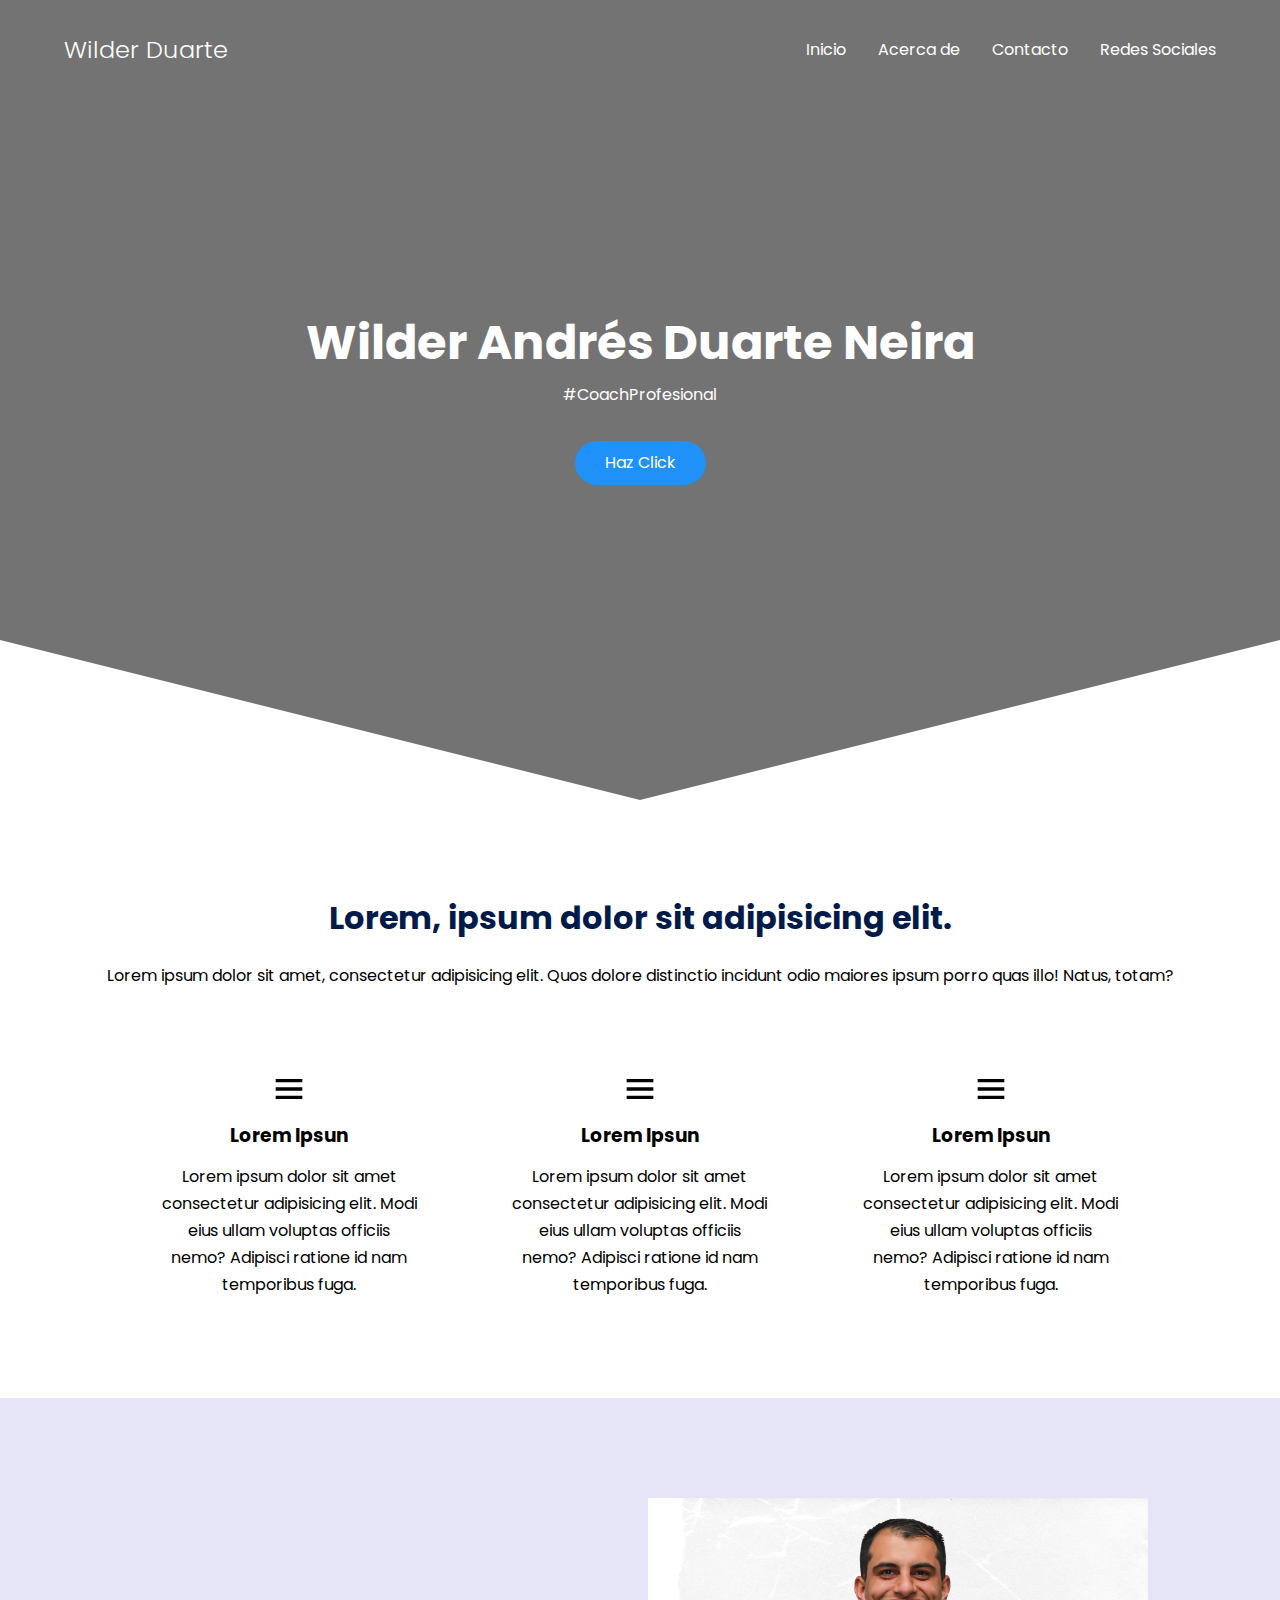
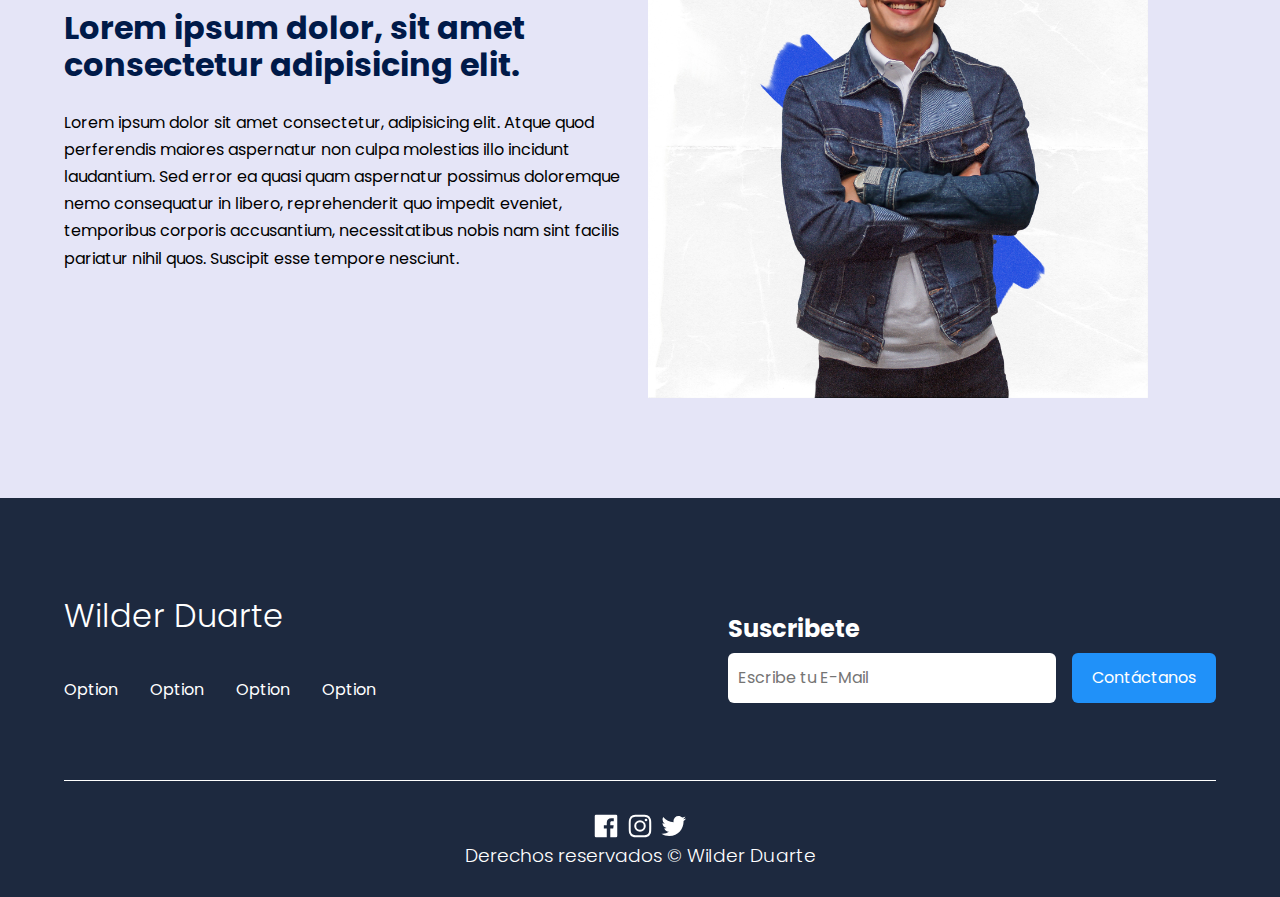
==== index.html @ 1b316381 "[200~" ====
<!DOCTYPE html>
<html lang="en">
<head>
    <meta charset="UTF-8">
    <meta http-equiv="X-UA-Compatible" content="IE=edge">
    <meta name="viewport" content="width=device-width, initial-scale=1.0">
    <title>Wilder Duarte</title>
    <link rel="shortcut icon" href="icons/icon.png" type="image/x-icon">
    <link rel="stylesheet" href="css/normalize.css">
    <link rel="stylesheet" href="css/style.css">
</head>
<body>
    <!-- front page -->
    <header class="person">
        <nav class="nav container">
            <div class="nav_logo">
                <h2 class="nav_title">Wilder Duarte</h2>
            </div>
            <!-- ul.nav_link.nav_link_menu>(li.nav_items>a.nav_links{Texto})*4 -->
            <ul class="nav_link nav_link_menu">
                <li class="nav_items">
                    <a href="#" class="nav_links">Inicio</a>
                </li>
                <li class="nav_items">
                    <a href="#" class="nav_links">Acerca de</a>
                </li>
                <li class="nav_items">
                    <a href="#" class="nav_links">Contacto</a>
                </li>
                <li class="nav_items">
                    <a href="#" class="nav_links">Redes Sociales</a>
                </li>
                <img src="icons/exit.svg" alt="Icon Exit" class="nav_close">
            </ul>
            <div class="nav_menu">
                <img src="icons/menu.svg" alt="Icon Menu" class="nav_img">
            </div>
        </nav>
        <section class="person_container container">
            <h1 class="person_title">Wilder Andrés Duarte Neira</h1>
            <p class="person_paragraph">#CoachProfesional</p>
            <a href="#" class="btn">Haz Click</a>
        </section>
    </header>

    <!-- options -->
    <main>
        <section class="container about">
            <h2 class="subtitle">Lorem, ipsum dolor sit adipisicing elit.</h2>
            <p class="about_paragraph">Lorem ipsum dolor sit amet, consectetur adipisicing elit. Quos dolore distinctio incidunt odio maiores ipsum porro quas illo! Natus, totam?</p>

            <div class="about_main">
                <!-- (article.about_icons>img.about_icon+h3.about_title+p.about_paragraph)*3 -->
                <article class="about_icons">
                    <img src="icons/menu.svg" alt="Icon" class="about_icon">
                    <h3 class="about_title">Lorem Ipsun</h3>
                    <p class="about_paragraph">Lorem ipsum dolor sit amet consectetur adipisicing elit. Modi eius ullam voluptas officiis nemo? Adipisci ratione id nam temporibus fuga.</p>
                </article>
                <article class="about_icons">
                    <img src="icons/menu.svg" alt="Icon" class="about_icon">
                    <h3 class="about_title">Lorem Ipsun</h3>
                    <p class="about_paragraph">Lorem ipsum dolor sit amet consectetur adipisicing elit. Modi eius ullam voluptas officiis nemo? Adipisci ratione id nam temporibus fuga.</p>
                </article>
                <article class="about_icons">
                    <img src="icons/menu.svg" alt="Icon" class="about_icon">
                    <h3 class="about_title">Lorem Ipsun</h3>
                    <p class="about_paragraph">Lorem ipsum dolor sit amet consectetur adipisicing elit. Modi eius ullam voluptas officiis nemo? Adipisci ratione id nam temporibus fuga.</p>
                </article>
            </div>
        </section>
        
        <section class="options">
            <div class="options_container container">
                <div class="options_texts">
                    <h2 class="subtitle">Lorem ipsum dolor, sit amet consectetur adipisicing elit.</h2>
                    <p class="options_paragraph">Lorem ipsum dolor sit amet consectetur, adipisicing elit. Atque quod perferendis maiores aspernatur non culpa molestias illo incidunt laudantium. Sed error ea quasi quam aspernatur possimus doloremque nemo consequatur in libero, reprehenderit quo impedit eveniet, temporibus corporis accusantium, necessitatibus nobis nam sint facilis pariatur nihil quos. Suscipit esse tempore nesciunt.</p>
                </div>
                <figure class="options_picture">
                    <img src="images/Perfil.jpg" alt="Imagen Options" class="options_img">
                </figure>
            </div>
        </section>
    </main>

    <footer class="footer">
        <section class="footer_container container">
            <nav class="nav nav--footer">
                <h2 class="footer_title">Wilder Duarte</h2>
                <ul class="nav_link nav_link--footer">
                    <!-- (li.nav_items>a.nav_links{Option})*4 -->
                    <li class="nav_items">
                        <a href="#" class="nav_links">Option</a>
                    </li>
                    <li class="nav_items">
                        <a href="#" class="nav_links">Option</a>
                    </li>
                    <li class="nav_items">
                        <a href="#" class="nav_links">Option</a>
                    </li>
                    <li class="nav_items">
                        <a href="#" class="nav_links">Option</a>
                    </li>
                </ul>
            </nav>
            <form class="footer_form">
                <h2 class="footer_info">Suscribete</h2>
                <!-- .footer_inputs>input:email.footer_input+input:submit.footer_submit -->
                <div class="footer_inputs">
                    <input type="email" class="footer_input" placeholder="Escribe tu E-Mail">
                    <input type="submit" value="Contáctanos" class="footer_submit">
                </div>
            </form>
        </section>
        <section class="footer_copy container">
            <div class="footer_social">
                <a href="#" class="footer_icon"><img src="icons/facebook.svg" alt="Icon Facebook" class="footer_img"></a>
                <a href="#" class="footer_icon"><img src="icons/instagram.svg" alt="Icon Instagram" class="footer_img"></a>
                <a href="#" class="footer_icon"><img src="icons/twitter.svg" alt="Icon Twitter" class="footer_img"></a>
            </div>
            <h3 class="footer_copyright">Derechos reservados &copy; Wilder Duarte</h3>
        </section>
    </footer>

    <script src="js/slider.js"></script>
    <script src="js/questions.js"></script>
</body>
</html>
---- css/style.css ----
@import url('https://fonts.googleapis.com/css2?family=Poppins:wght@300;400;600;700&display=swap');

body{
    font-family: 'Poppins', sans-serif;
}

:root{
    --padding-container: 100px 0;
    --color-title: #001a49;
}

/* front page */

.container{
    width: 90%;
    max-width: 1200px;
    margin: 0 auto;
    overflow: hidden;
    padding: var(--padding-container);
}

.person{
    width: 100%;
    height: 100vh;
    min-height: 600px;
    max-height: 800px;
    position: relative;
    display: grid;
    grid-template-rows: 100px 1fr;
    color: #fff;
}

.person::before{
    content: "";
    position: absolute;
    top: 0;
    left: 0;
    width: 100%;
    height: 100%;
    background-image: linear-gradient(180deg, #0000008c 0%, #0000008c 100%), url('../images/wilderduarte_frontpage.jpg');
    background-size: cover;
    clip-path: polygon(100% 0, 100% 80%, 50% 100%, 0 80%, 0 0);
    z-index: -1;
}

/* nav */
.nav{
    --padding-container: 0;
    height: 100%;
    display: flex;
    align-items: center;
}

.nav_title{
    font-weight: 300;
}

.nav_link{
    margin-left: auto;
    padding: 0;
    display: grid;
    grid-auto-flow: column;
    grid-auto-columns: max-content;
    gap: 2em;
}

.nav_items{
    list-style: none;
}

.nav_links{
    color: #fff;
    text-decoration: none;
}

.nav_menu{
    margin-left: auto;
    cursor: pointer;
    display: none;
}

.nav_img{
    display: block;
    width: 30px;
}

.nav_close{
    display: var(--show, none);
}

/* person container */

.person_container{
    max-width: 800px;
    --padding-container: 0;
    display: grid;
    grid-auto-rows: max-content;
    align-content: center;
    gap: 1em;
    padding-bottom: 100px;
    text-align: center;
}

.person_title{
    font-size: 3rem;
}

.person_paragraph{
    margin-bottom: 20px;
}

.btn{
    display: inline-block;
    background-color: #2091f9;
    justify-self: center;
    color: #fff;
    text-decoration: none;
    padding: 13px 30px;
    border-radius: 32px;
}

/* about */

.about{
    text-align: center;
}

.subtitle{
    color: var(--color-title);
    font-size: 2rem;
    margin-bottom: 25px;
}

.about_paragraph{
    line-height: 1.7;
}

.about_main{
    padding-top: 80px;
    display: grid;
    width: 90%;
    margin: 0 auto;
    gap: 1em;
    overflow: hidden;
    grid-template-columns: repeat(auto-fit, minmax(260px, auto));
}

.about_icons{
    display: grid;
    gap: 1em;
    justify-items: center;
    width: 260px;
    overflow: hidden;
    margin: 0 auto;
}

.about_icon{
    width: 40px;
}

/* options */

.options{
    background-color: #e5e5f7;
    background-image: linear-gradient(#444cf7 0.5px, transparente 0.5px), radial-gradient(#444cf7 0.5px, #e5e5f7 0.5px);
    background-size: cover;
    background-position: 0 0, 10px 10px;
    overflow: hidden;
}

.options_container{
    display: grid;
    grid-template-columns: 1fr 1fr;
    gap: 1em;
    align-items: center;
}

.options_picture{
    max-width: 500px;
}

.options_paragraph{
    line-height: 1.7;
    margin-bottom: 15px;
}

.options_img{
    width: 100%;
    display: block;
}

/* footer */

.footer {
    background-color: #1d293f;
}

.footer_title{
    font-weight: 300;
    font-size: 2rem;
    margin-bottom: 30px;
}

.footer_title, .footer_info{
    color: #fff;
}

.footer_container{
    display: flex;
    justify-content: space-between;
    align-items: center;
    border-bottom: 1px solid #fff;
    padding-bottom: 60px;
}

.nav--footer{
    padding-bottom: 20px;
    display: grid;
    gap: 1em;
    grid-auto-flow: row;
    height: 100%;
}

.nav_link--footer{
    display: flex;
    margin: 0;
    margin-right: 20px;
    flex-wrap: wrap;    
}

.footer_inputs{
    margin-top: 10px;
    display: flex;
    overflow: hidden;
}

.footer_input{
    background-color: #fff;
    height: 50px;
    display: block;
    padding-left: 10px;
    border-radius: 6px;
    font-size: 1rem;
    outline: none;
    border: none;
    margin-right: 16px;
}

.footer_submit{
    margin-left: auto;
    display: inline-block;
    height: 50px;
    padding: 0 20px;
    background-color: #2091f9;
    border: none;
    font-size: 1rem;
    color: #fff;
    border-radius: 6px;
    cursor: pointer;
}

.footer_copy{
    --padding-container: 30px 0;
    text-align: center;
    color: #fff;
}

.footer_copyright{
    font-weight: 300;
}

.footer_icons{
    margin-bottom: 10px;
}

.footer_img{
    width: 30px;
}
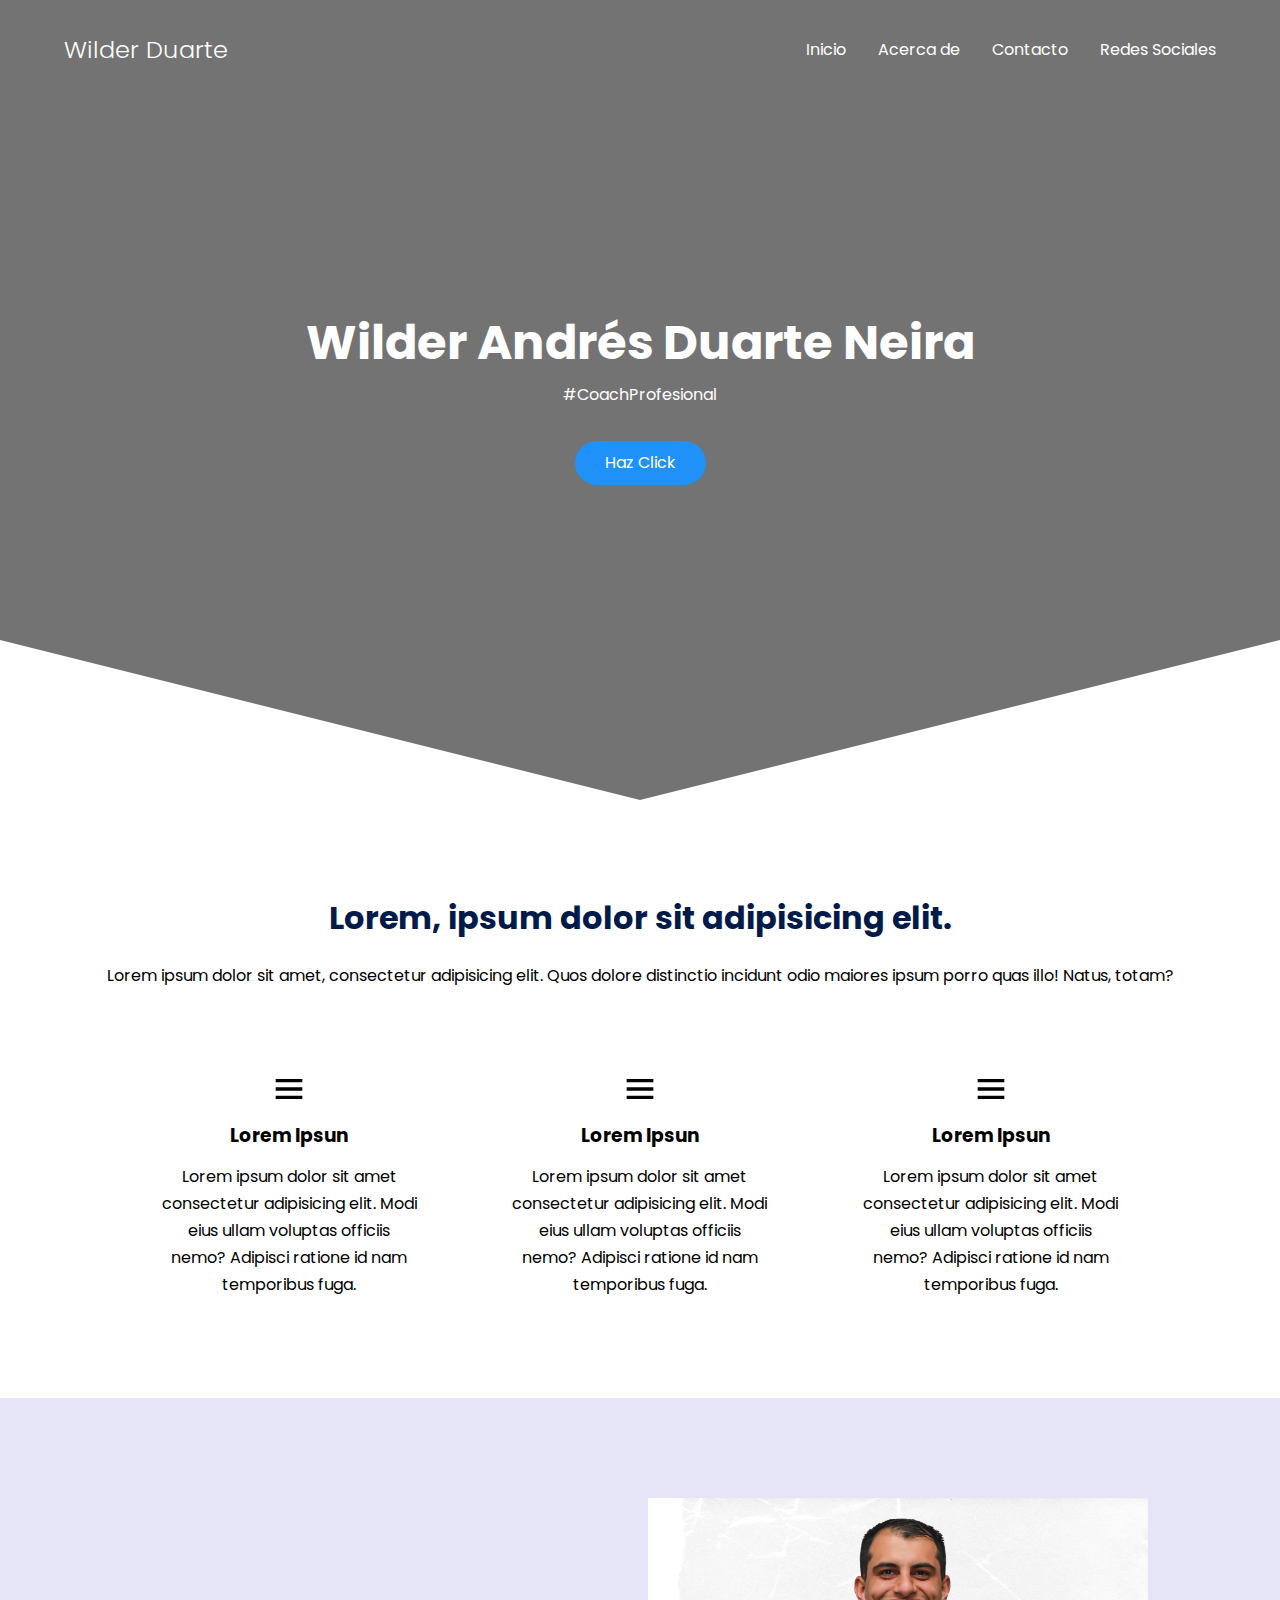
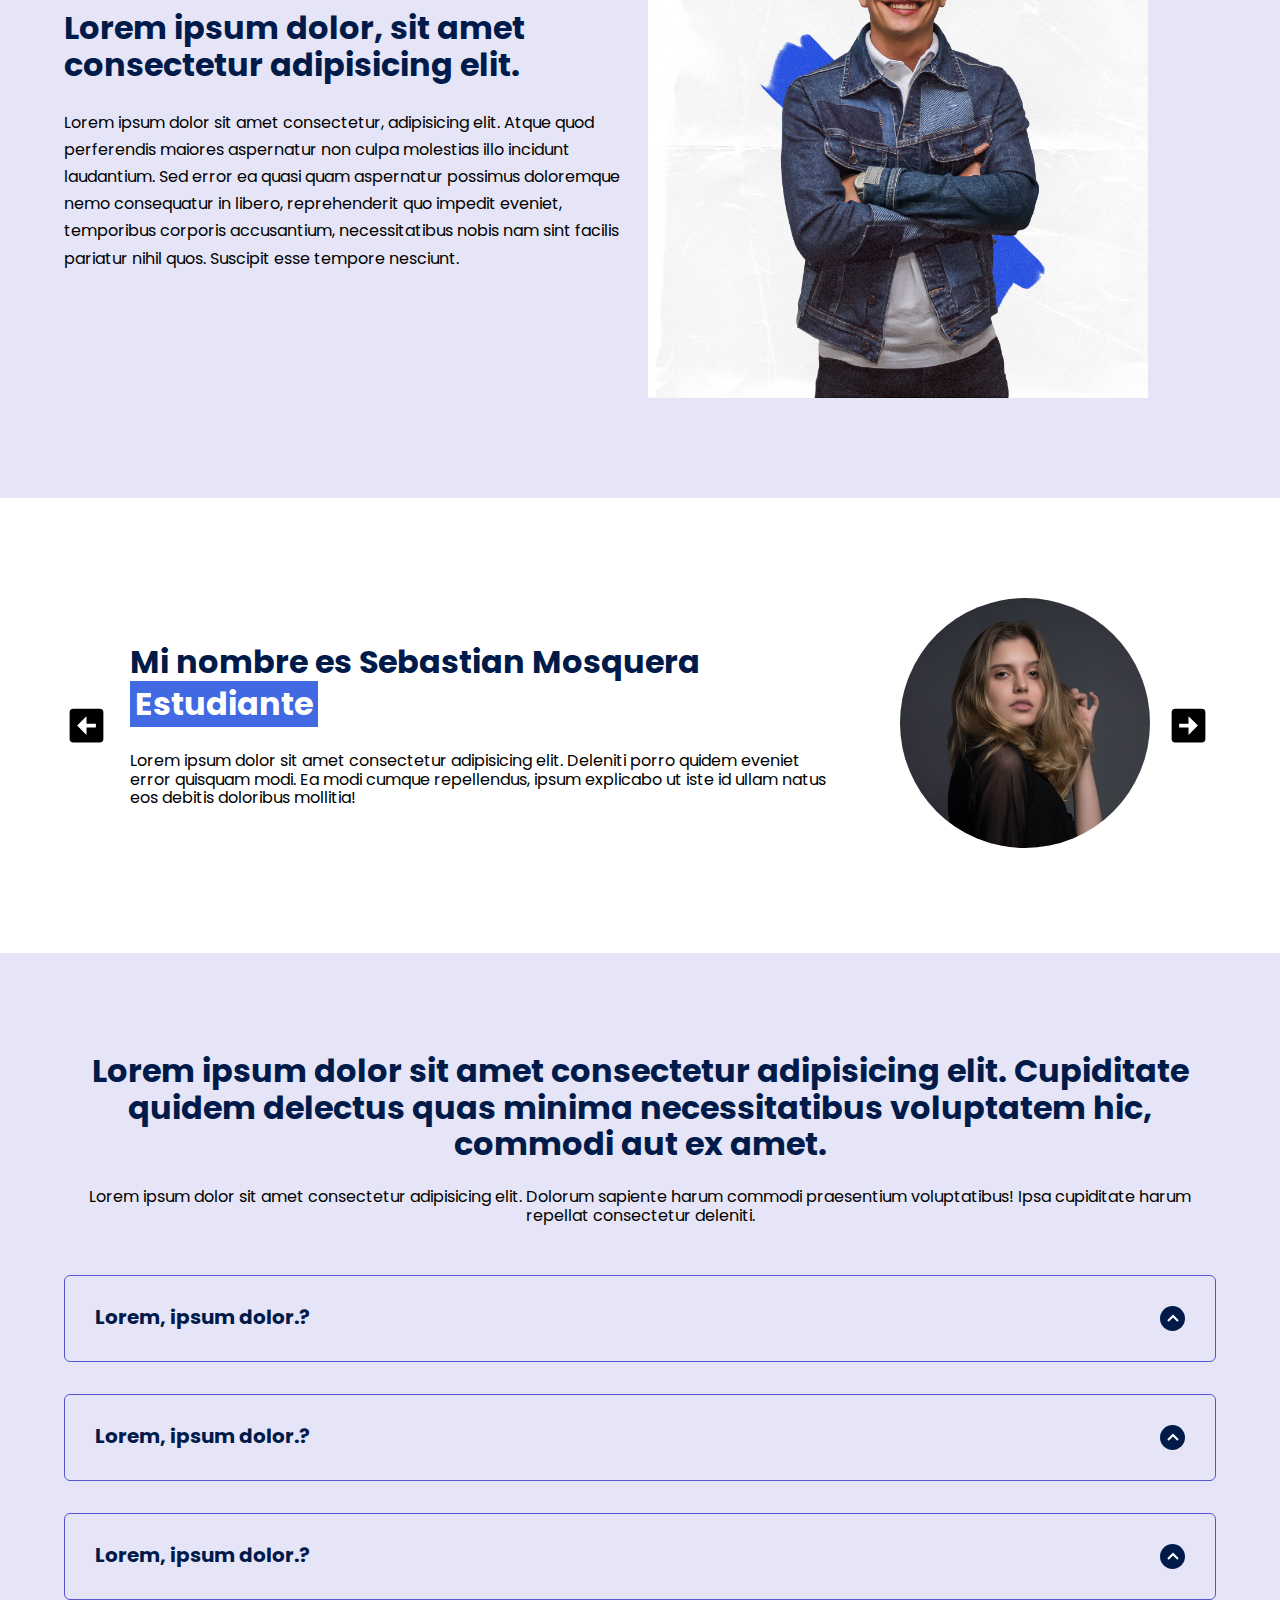
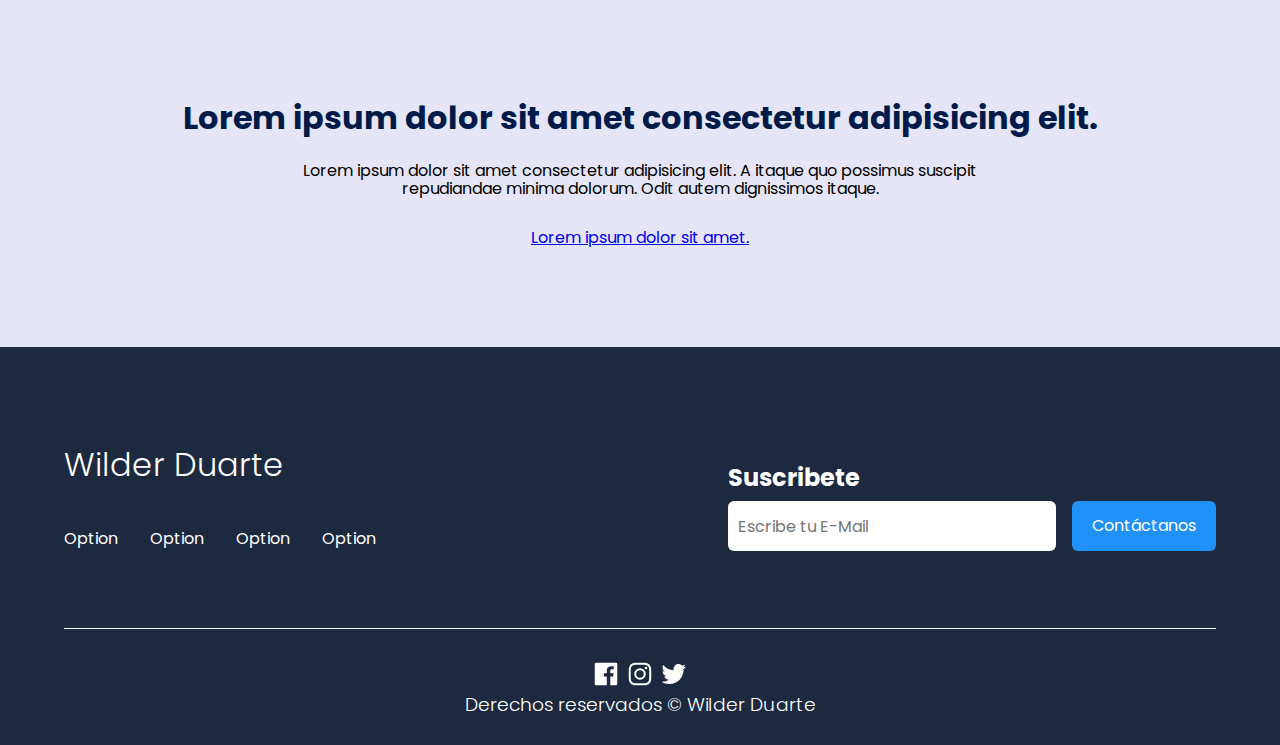
==== commit a1145b40: "modification of professional profile" ====
--- a/index.html
+++ b/index.html
@@ -80,7 +80,117 @@
                 </figure>
             </div>
         </section>
+
+        <!-- slider -->
+        <section class="testimony">
+            <div class="testimony_container container">
+                <img src="icons/leftarrow.svg" alt="" class="testimony_arrow" id="before">
+                <!-- section.testimony_body>(.testimony_texts>(h2.subtitle>span.testimony_course)+p.testimony_review)+figure.testimony_img -->
+                <section class="testimony_body testimony_body--show" data-id="1">
+                    <div class="testimony_texts">
+                        <h2 class="subtitle">Mi nombre es Sebastian Mosquera
+                            <span class="testimony_course">Estudiante</span>
+                        </h2>
+                        <p class="testimony_review"></p>Lorem ipsum dolor sit amet consectetur adipisicing elit. Deleniti porro quidem eveniet error quisquam modi. Ea modi cumque repellendus, ipsum explicabo ut iste id ullam natus eos debitis doloribus mollitia!
+                    </div>
+                    <figure class="testimony_picture">
+                        <img src="images/face1.jpg" alt="Foto Usuario" class="testimony_img">
+                    </figure>
+                </section>  
+                <section class="testimony_body" data-id="2">
+                    <div class="testimony_texts">
+                        <h2 class="subtitle">Mi nombre es Sebastian Mosquera
+                            <span class="testimony_course">Estudiante</span>
+                        </h2>
+                        <p class="testimony_review"></p>Lorem ipsum dolor sit amet consectetur adipisicing elit. Deleniti porro quidem eveniet error quisquam modi. Ea modi cumque repellendus, ipsum explicabo ut iste id ullam natus eos debitis doloribus mollitia!
+                    </div>
+                    <figure class="testimony_picture">
+                        <img src="images/face2.jpg" alt="Foto Usuario" class="testimony_img">
+                    </figure>
+                </section>
+                <section class="testimony_body" data-id="3">
+                    <div class="testimony_texts">
+                        <h2 class="subtitle">Mi nombre es Sebastian Mosquera
+                            <span class="testimony_course">Estudiante</span>
+                        </h2>
+                        <p class="testimony_review"></p>Lorem ipsum dolor sit amet consectetur adipisicing elit. Deleniti porro quidem eveniet error quisquam modi. Ea modi cumque repellendus, ipsum explicabo ut iste id ullam natus eos debitis doloribus mollitia!
+                    </div>
+                    <figure class="testimony_picture">
+                        <img src="images/face3.jpg" alt="Foto Usuario" class="testimony_img">
+                    </figure>
+                </section>
+                <section class="testimony_body " data-id="4">
+                    <div class="testimony_texts">
+                        <h2 class="subtitle">Mi nombre es Sebastian Mosquera
+                            <span class="testimony_course">Estudiante</span>
+                        </h2>
+                        <p class="testimony_review"></p>Lorem ipsum dolor sit amet consectetur adipisicing elit. Deleniti porro quidem eveniet error quisquam modi. Ea modi cumque repellendus, ipsum explicabo ut iste id ullam natus eos debitis doloribus mollitia!
+                    </div>
+                    <figure class="testimony_picture">
+                        <img src="images/face4.jpg" alt="Foto Usuario" class="testimony_img">
+                    </figure>
+                </section>
+                <img src="icons/rightarrow.svg" alt="" class="testimony_arrow" id="next">
+            </div>
+        </section>
+
+        <!-- questions -->
+        <section class="questions">
+            <div class="container">
+                <h2 class="subtitle">Lorem ipsum dolor sit amet consectetur adipisicing elit. Cupiditate quidem delectus quas minima necessitatibus voluptatem hic, commodi aut ex amet.</h2>
+                <p class="questions_paragraph">Lorem ipsum dolor sit amet consectetur adipisicing elit. Dolorum sapiente harum commodi praesentium voluptatibus! Ipsa cupiditate harum repellat consectetur deleniti.</p>
+                
+                <section class="questions_container">
+                    <article class="questions_padding">
+                        <div class="questions_answer">
+                            <h3 class="questions_title">Lorem, ipsum dolor.?
+                                <span class="questions_arrow">
+                                    <img src="icons/arrow.svg" alt="" class="questions_img">
+                                </span>
+                            </h3>
+                            <p class="questions_show">
+                                Lorem ipsum dolor, sit amet consectetur adipisicing elit. Repellendus totam impedit, consectetur ipsa asperiores sapiente saepe nobis quam natus sit alias tempora sint, blanditiis distinctio praesentium? Maiores, non? Molestiae, aut?wa
+                            </p>
+                        </div>
+                    </article>
+                    <article class="questions_padding">
+                        <div class="questions_answer">
+                            <h3 class="questions_title">Lorem, ipsum dolor.?
+                                <span class="questions_arrow">
+                                    <img src="icons/arrow.svg" alt="" class="questions_img">
+                                </span>
+                            </h3>
+                            <p class="questions_show">
+                                Lorem ipsum dolor, sit amet consectetur adipisicing elit. Repellendus totam impedit, consectetur ipsa asperiores sapiente saepe nobis quam natus sit alias tempora sint, blanditiis distinctio praesentium? Maiores, non? Molestiae, aut?wa
+                            </p>
+                        </div>
+                    </article>
+                    <article class="questions_padding">
+                        <div class="questions_answer">
+                            <h3 class="questions_title">Lorem, ipsum dolor.?
+                                <span class="questions_arrow">
+                                    <img src="icons/arrow.svg" alt="" class="questions_img">
+                                </span>
+                            </h3>
+                            <p class="questions_show">
+                                Lorem ipsum dolor, sit amet consectetur adipisicing elit. Repellendus totam impedit, consectetur ipsa asperiores sapiente saepe nobis quam natus sit alias tempora sint, blanditiis distinctio praesentium? Maiores, non? Molestiae, aut?wa
+                            </p>
+                        </div>
+                    </article>
+                </section>
+
+                <section class="questions_offer">
+                    <h2 class="subtitle">Lorem ipsum dolor sit amet consectetur adipisicing elit.</h2>
+                    <p class="questions_copy">
+                        Lorem ipsum dolor sit amet consectetur adipisicing elit. A itaque quo possimus suscipit repudiandae minima dolorum. Odit autem dignissimos itaque.
+                    </p>
+                    <a href="#" class="cta">Lorem ipsum dolor sit amet.</a>
+                </section>
+            </div>
+        </section>
+
     </main>
+    
 
     <footer class="footer">
         <section class="footer_container container">
--- a/css/style.css
+++ b/css/style.css
@@ -40,7 +40,7 @@
     background-image: linear-gradient(180deg, #0000008c 0%, #0000008c 100%), url('../images/wilderduarte_frontpage.jpg');
     background-size: cover;
     clip-path: polygon(100% 0, 100% 80%, 50% 100%, 0 80%, 0 0);
-    z-index: -1;
+    z-index: -2;
 }
 
 /* nav */
@@ -187,6 +187,135 @@
 .options_img{
     width: 100%;
     display: block;
+}
+
+/* Slider */
+
+.testimony {
+    background-color: #ffffff;
+}
+
+.testimony_container {
+    display: grid;
+    grid-template-columns: 50px 1fr 50px;
+
+    gap: 1em;
+    align-items: center;
+}
+
+.testimony_body {
+    display: grid;
+    grid-template-columns: 1fr max-content;
+    justify-content: space-between;
+    align-items: center;
+    gap: 2em;
+    grid-column: 2/3;
+    grid-row: 1/2;
+    opacity: 0;
+    pointer-events: none;
+}
+
+.testimony_body--show {
+    pointer-events: unset;
+    opacity: 1;
+    transition: opacity 1.5x ease-in-out;
+}
+
+.testimony_img {
+    width: 250px;
+    height: 250px;
+    border-radius: 50%;
+    object-fit: cover;
+    object-position: 50% 30%;
+}
+
+.testimony_texts {
+    max-width: 700px;
+}
+
+.testimony_course {
+    background-color: royalblue;
+    color: #fff;
+    display: inline-block;
+    padding: 5px;
+}
+
+.testimony_arrow {
+    width: 90%;
+    cursor: pointer;
+}
+
+/* questions */
+
+.questions {
+    text-align: center;
+    background-color: #e5e5f7;
+}
+
+.questions_container {
+    display: grid;
+    gap: 2em;
+    padding-top: 50px;
+    padding-bottom: 100px;
+}
+
+.questions_padding {
+    padding: 0;
+    transition: padding .3s;
+    border: 1px solid #5454d4;
+    border-radius: 6px;
+}
+
+.questions_padding--add {
+    padding-bottom: hidden;
+}
+
+.questions_answer {
+    padding: 0 30px 0;
+    overflow: hidden;
+}
+
+.questions_title {
+    text-align: left;
+    display: flex;
+    font-size: 20px;
+    padding: 30px 0 30px;
+    cursor: pointer;
+    color: var(--color-title);
+    justify-content: space-between;
+}
+
+.questions_arrow {
+    border-radius: 50%;
+    background-color: var(--color-title);
+    width: 25px;
+    height: 25px;
+    display: flex;
+    justify-content: center;
+    align-items: center;
+    align-self: flex-end;
+    margin-left: 10px;
+    transition: transform .3s;
+}
+
+.questions_arrow--rotate {
+    transform: rotate(100deg);
+}
+
+.questions_show {
+    text-align: left;
+    height: 0;
+    transition: height .3s;
+}
+
+.questions_img {
+    display: block;
+}
+
+.questions_copy {
+    width: 60%;
+    margin: 0 auto;
+    margin-bottom: 30px;
 }
 
 /* footer */
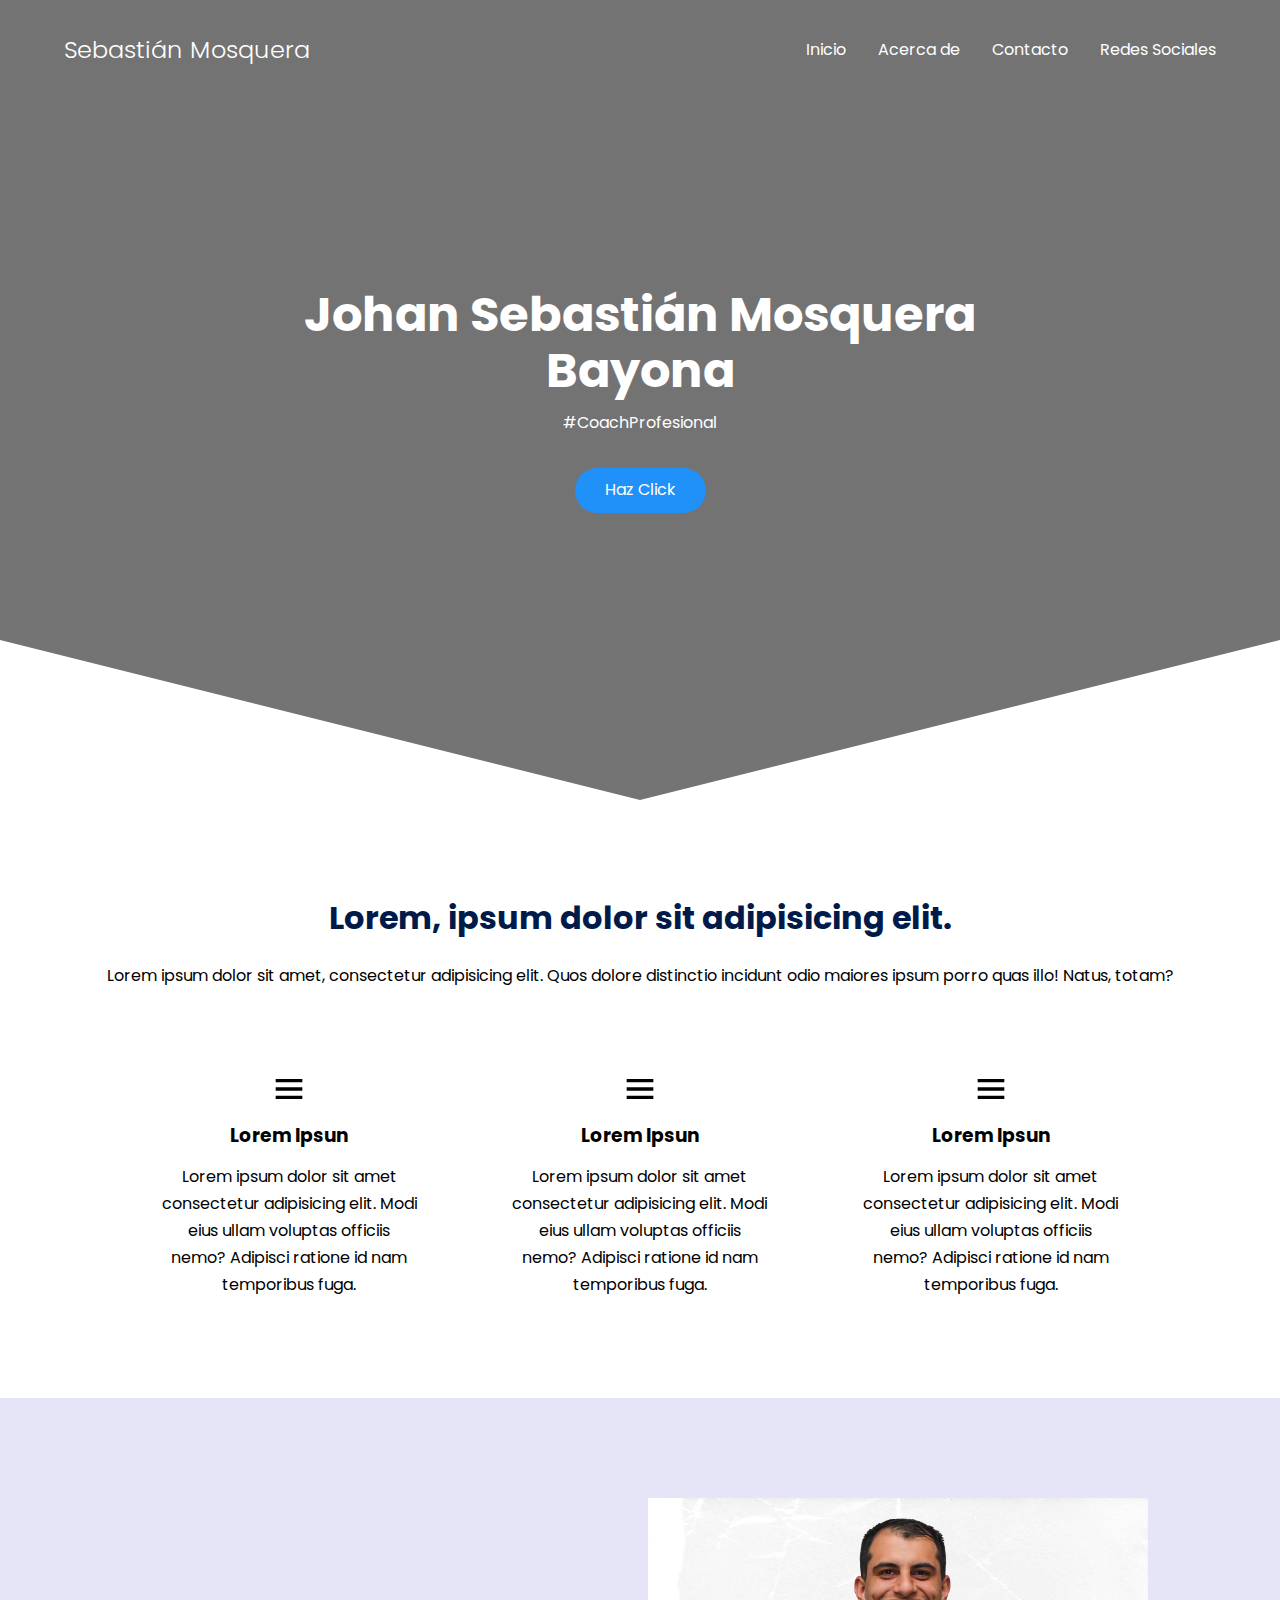
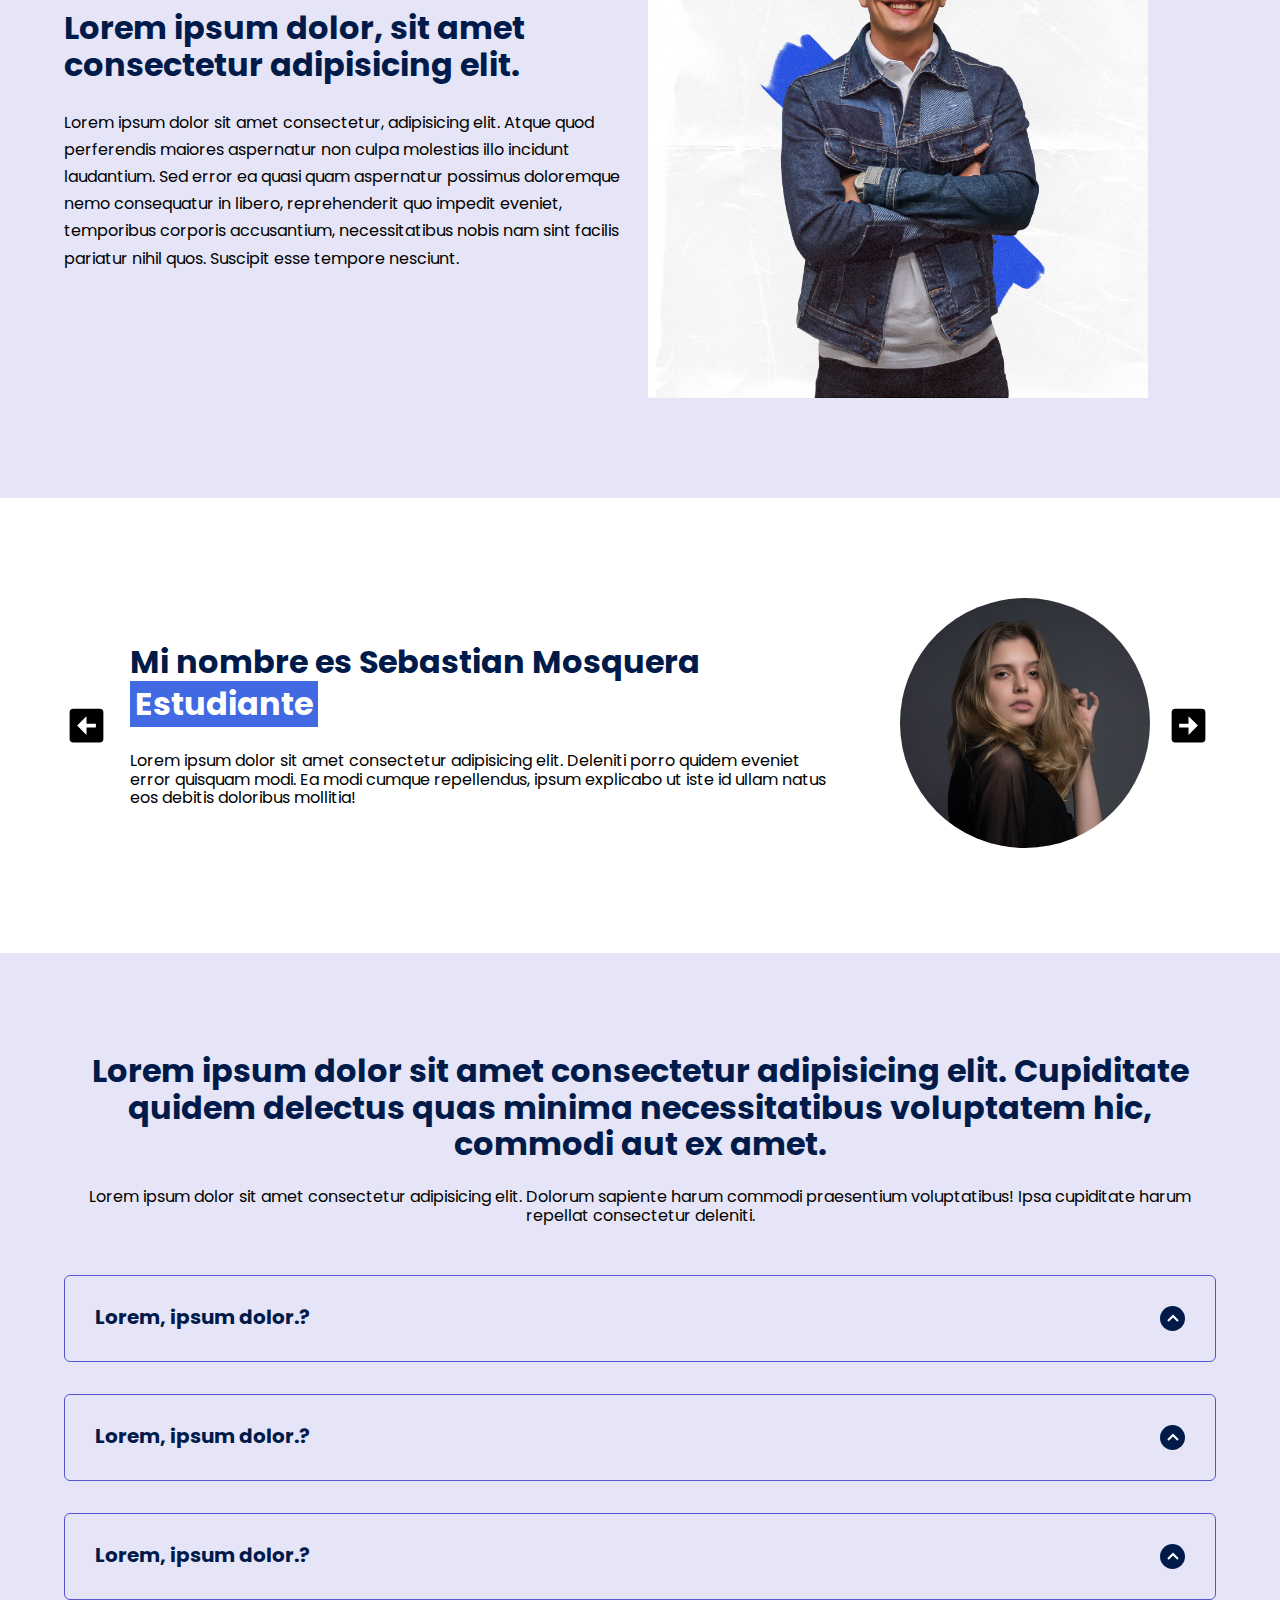
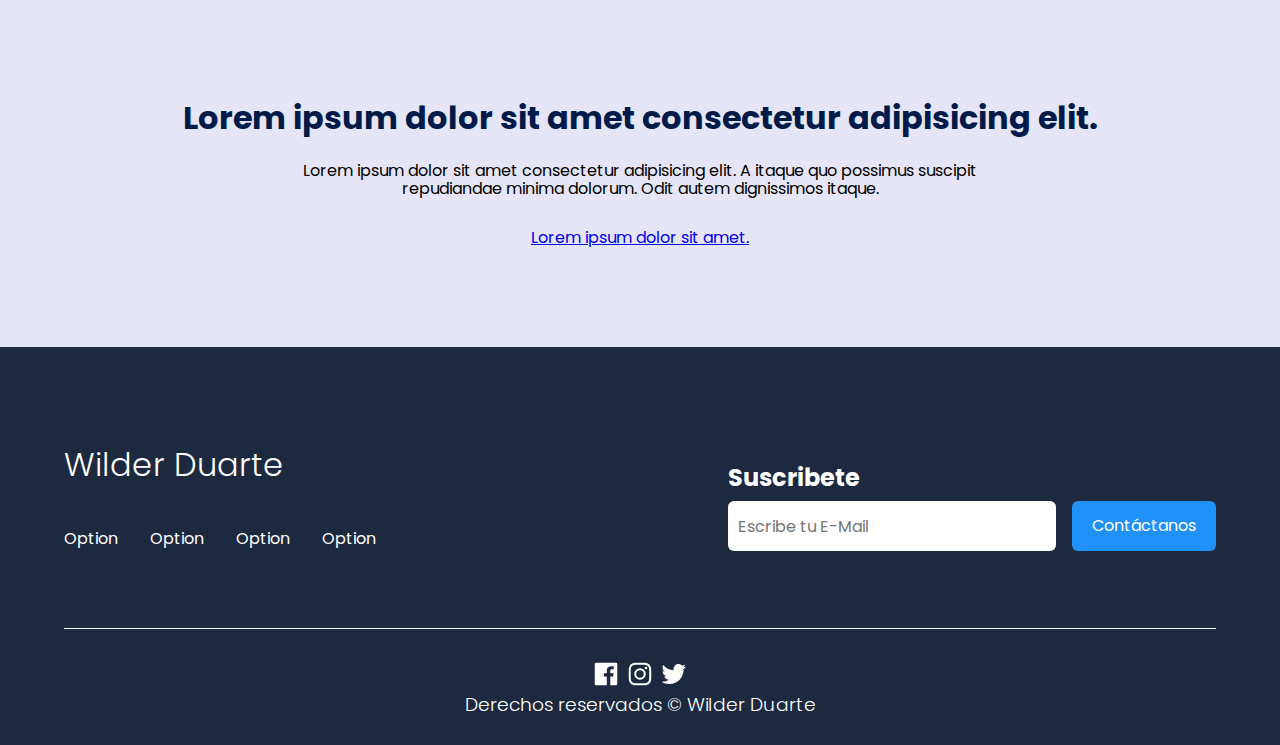
==== commit 170a68ba: "learnning js" ====
--- a/index.html
+++ b/index.html
@@ -4,7 +4,7 @@
     <meta charset="UTF-8">
     <meta http-equiv="X-UA-Compatible" content="IE=edge">
     <meta name="viewport" content="width=device-width, initial-scale=1.0">
-    <title>Wilder Duarte</title>
+    <title>Sebastián Mosquera</title>
     <link rel="shortcut icon" href="icons/icon.png" type="image/x-icon">
     <link rel="stylesheet" href="css/normalize.css">
     <link rel="stylesheet" href="css/style.css">
@@ -14,7 +14,7 @@
     <header class="person">
         <nav class="nav container">
             <div class="nav_logo">
-                <h2 class="nav_title">Wilder Duarte</h2>
+                <h2 class="nav_title">Sebastián Mosquera</h2>
             </div>
             <!-- ul.nav_link.nav_link_menu>(li.nav_items>a.nav_links{Texto})*4 -->
             <ul class="nav_link nav_link_menu">
@@ -37,7 +37,7 @@
             </div>
         </nav>
         <section class="person_container container">
-            <h1 class="person_title">Wilder Andrés Duarte Neira</h1>
+            <h1 class="person_title">Johan Sebastián Mosquera Bayona</h1>
             <p class="person_paragraph">#CoachProfesional</p>
             <a href="#" class="btn">Haz Click</a>
         </section>
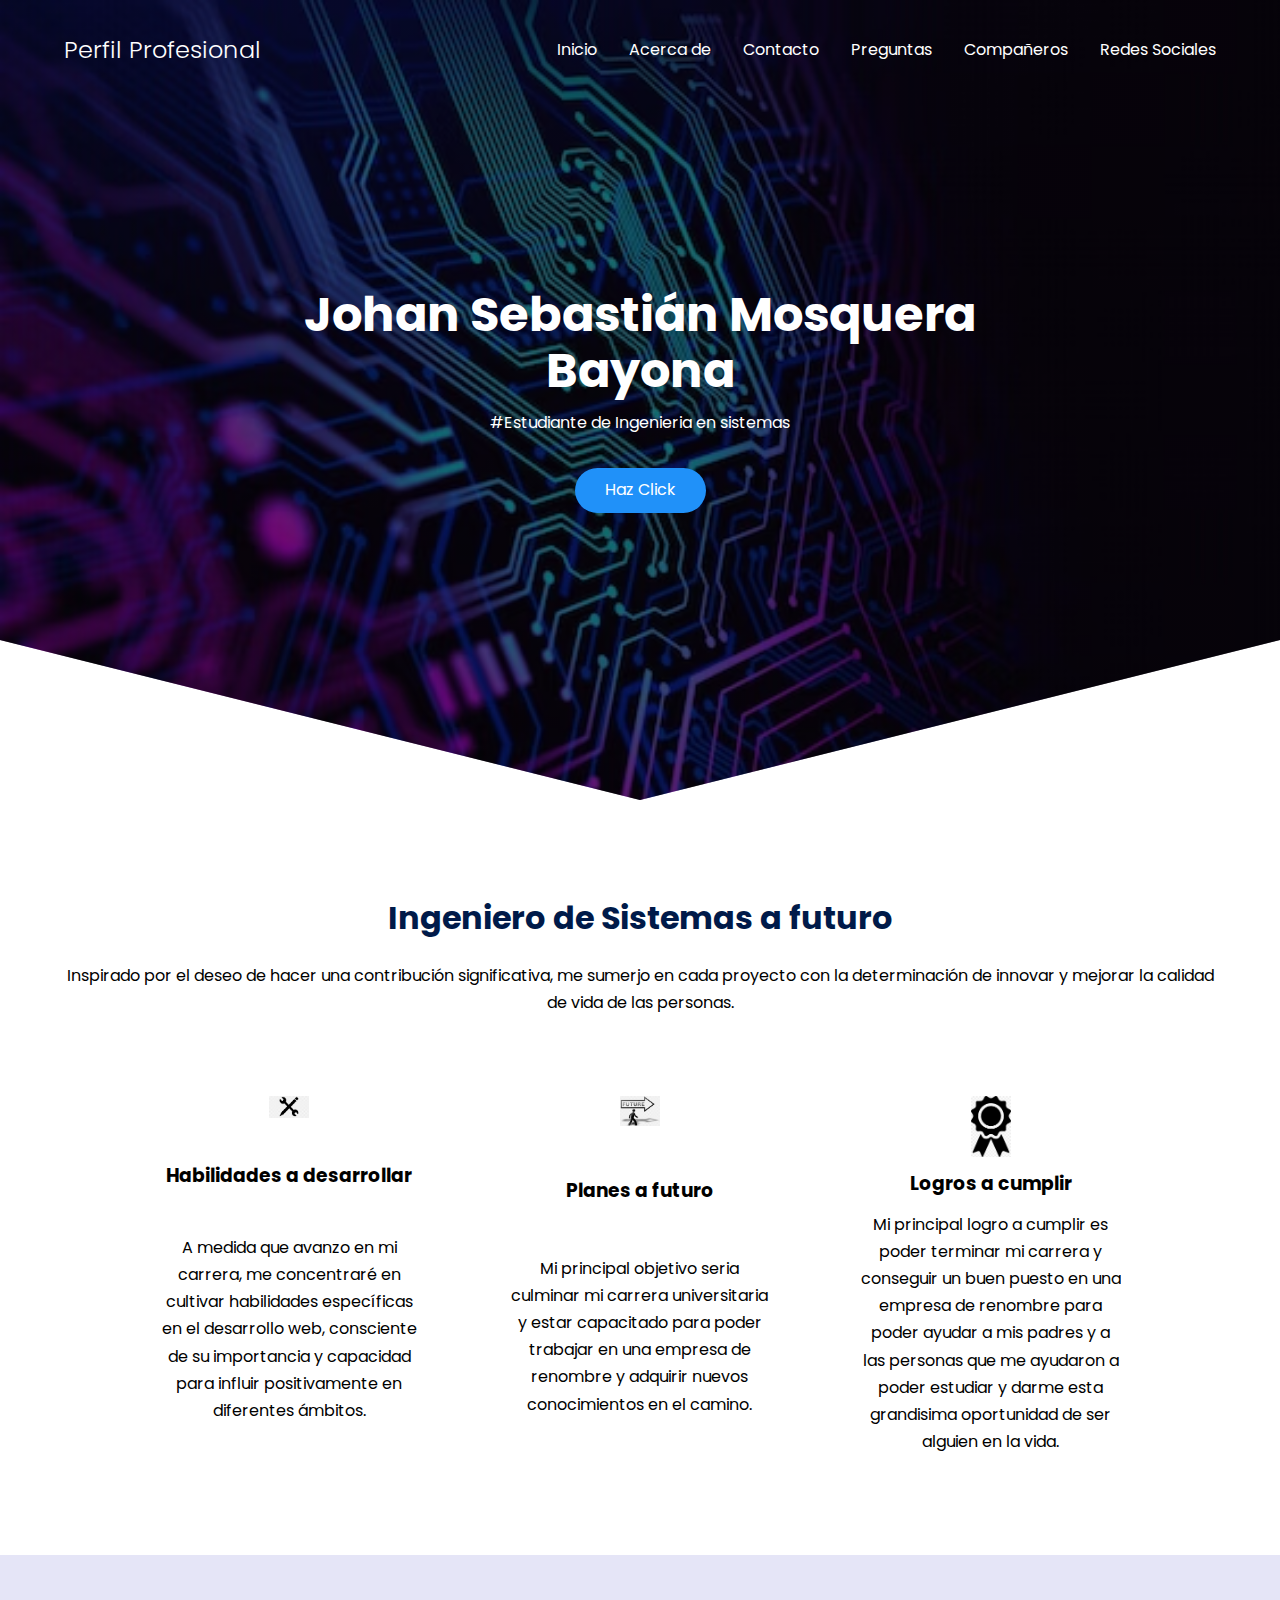
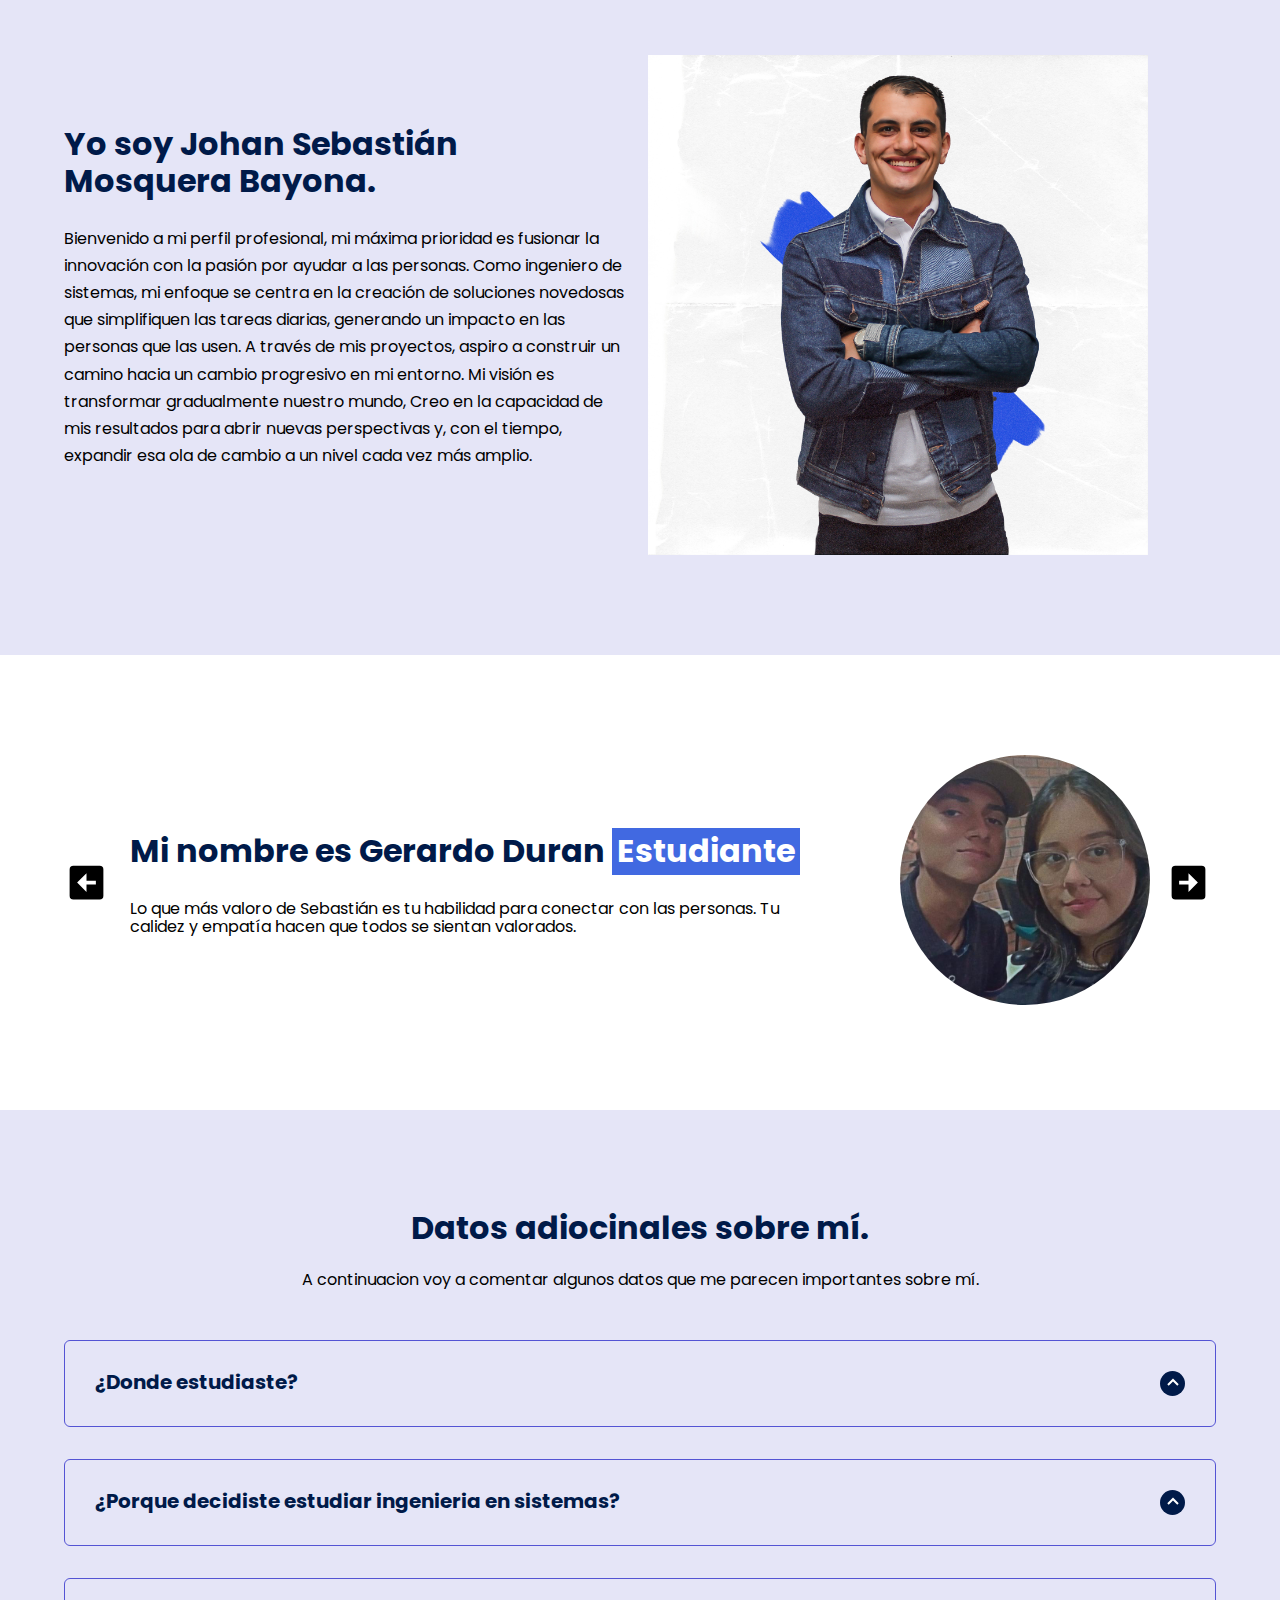
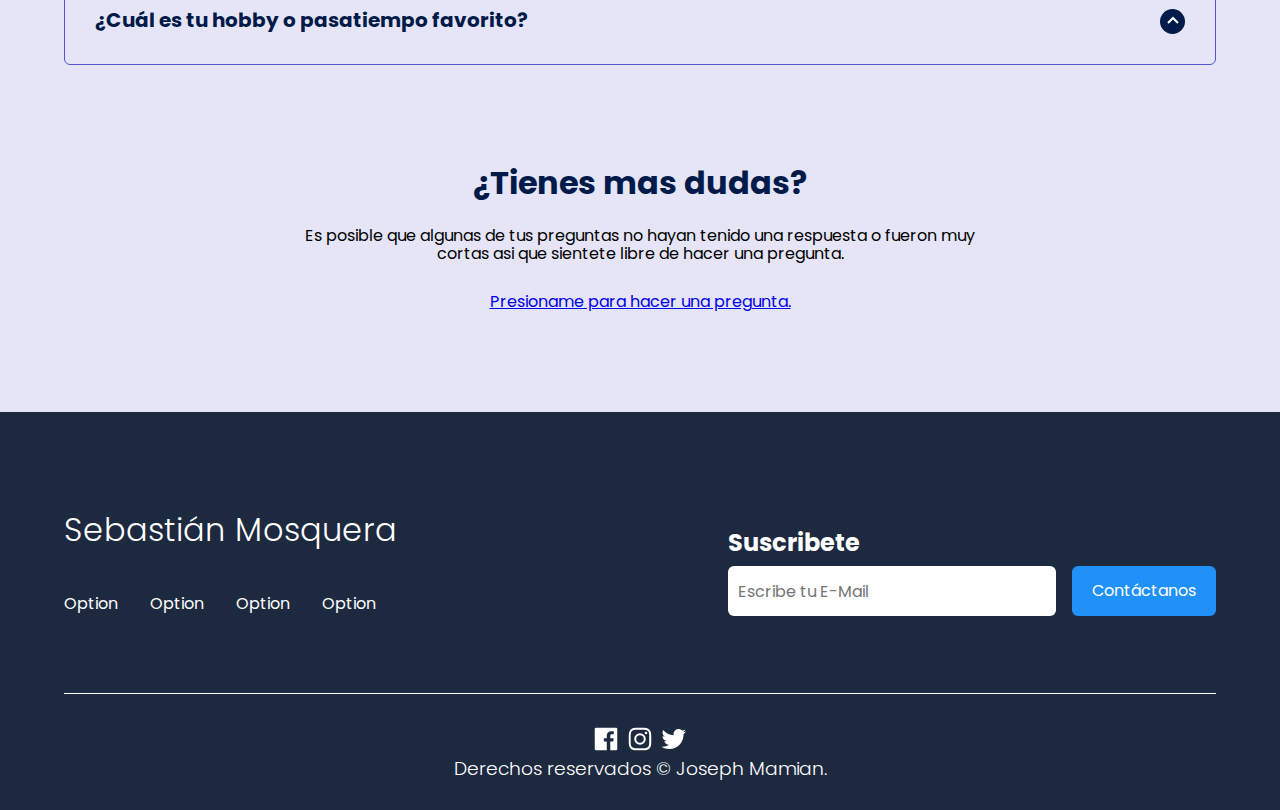
==== commit 1c4c95db: "add professional profile" ====
--- a/index.html
+++ b/index.html
@@ -1,34 +1,41 @@
 <!DOCTYPE html>
-<html lang="en">
+<html lang="es">
 <head>
     <meta charset="UTF-8">
     <meta http-equiv="X-UA-Compatible" content="IE=edge">
     <meta name="viewport" content="width=device-width, initial-scale=1.0">
     <title>Sebastián Mosquera</title>
-    <link rel="shortcut icon" href="icons/icon.png" type="image/x-icon">
+    <link rel="shortcut icon" href="icons/Sebastian.icon.png" type="image/x-icon">
     <link rel="stylesheet" href="css/normalize.css">
     <link rel="stylesheet" href="css/style.css">
+    
 </head>
 <body>
     <!-- front page -->
-    <header class="person">
+    <header class="person" id="start">
         <nav class="nav container">
             <div class="nav_logo">
-                <h2 class="nav_title">Sebastián Mosquera</h2>
+                <h2 class="nav_title">Perfil Profesional</h2>
             </div>
             <!-- ul.nav_link.nav_link_menu>(li.nav_items>a.nav_links{Texto})*4 -->
             <ul class="nav_link nav_link_menu">
                 <li class="nav_items">
-                    <a href="#" class="nav_links">Inicio</a>
-                </li>
-                <li class="nav_items">
-                    <a href="#" class="nav_links">Acerca de</a>
-                </li>
-                <li class="nav_items">
-                    <a href="#" class="nav_links">Contacto</a>
-                </li>
-                <li class="nav_items">
-                    <a href="#" class="nav_links">Redes Sociales</a>
+                    <a href="#start" class="nav_links">Inicio</a>
+                </li>
+                <li class="nav_items">
+                    <a href="#about" class="nav_links">Acerca de</a>
+                </li>
+                <li class="nav_items">
+                    <a href="#about_me" class="nav_links">Contacto</a>
+                </li>
+                <li class="nav_items">
+                    <a href="#data" class="nav_links">Preguntas</a>
+                </li>
+                <li class="nav_items">
+                    <a href="#testimonys" class="nav_links">Compañeros</a>
+                </li>
+                <li class="nav_items">
+                    <a href="#social" class="nav_links">Redes Sociales</a>
                 </li>
                 <img src="icons/exit.svg" alt="Icon Exit" class="nav_close">
             </ul>
@@ -36,44 +43,46 @@
                 <img src="icons/menu.svg" alt="Icon Menu" class="nav_img">
             </div>
         </nav>
-        <section class="person_container container">
+        <section class="person_container container" >
             <h1 class="person_title">Johan Sebastián Mosquera Bayona</h1>
-            <p class="person_paragraph">#CoachProfesional</p>
+            <p class="person_paragraph">#Estudiante de Ingenieria en sistemas</p>
             <a href="#" class="btn">Haz Click</a>
         </section>
     </header>
 
     <!-- options -->
     <main>
-        <section class="container about">
-            <h2 class="subtitle">Lorem, ipsum dolor sit adipisicing elit.</h2>
-            <p class="about_paragraph">Lorem ipsum dolor sit amet, consectetur adipisicing elit. Quos dolore distinctio incidunt odio maiores ipsum porro quas illo! Natus, totam?</p>
+        <section class="container about" id="about">
+            <h2 class="subtitle">Ingeniero de Sistemas a futuro</h2>
+            <p class="about_paragraph">Inspirado por el deseo de hacer una contribución significativa, me sumerjo en cada proyecto con la determinación de innovar y mejorar la calidad de vida de las personas.</p>
 
             <div class="about_main">
                 <!-- (article.about_icons>img.about_icon+h3.about_title+p.about_paragraph)*3 -->
                 <article class="about_icons">
-                    <img src="icons/menu.svg" alt="Icon" class="about_icon">
-                    <h3 class="about_title">Lorem Ipsun</h3>
-                    <p class="about_paragraph">Lorem ipsum dolor sit amet consectetur adipisicing elit. Modi eius ullam voluptas officiis nemo? Adipisci ratione id nam temporibus fuga.</p>
+                    <img src="images/habilidades.png" alt="Icon" class="about_icon">
+                    <h3 class="about_title">Habilidades a desarrollar</h3>
+                    <p class="about_paragraph">A medida que avanzo en mi carrera, me concentraré en cultivar habilidades específicas en el desarrollo web, consciente de su importancia y capacidad para influir positivamente en diferentes ámbitos. </p>
                 </article>
                 <article class="about_icons">
-                    <img src="icons/menu.svg" alt="Icon" class="about_icon">
-                    <h3 class="about_title">Lorem Ipsun</h3>
-                    <p class="about_paragraph">Lorem ipsum dolor sit amet consectetur adipisicing elit. Modi eius ullam voluptas officiis nemo? Adipisci ratione id nam temporibus fuga.</p>
+                    <img src="images/futuro.png" alt="Icon" class="about_icon">
+                    <h3 class="about_title">Planes a futuro</h3>
+                    <p class="about_paragraph">Mi principal objetivo seria culminar mi carrera universitaria y estar capacitado para poder trabajar en una empresa de renombre y adquirir nuevos conocimientos en el camino.</p>
                 </article>
                 <article class="about_icons">
-                    <img src="icons/menu.svg" alt="Icon" class="about_icon">
-                    <h3 class="about_title">Lorem Ipsun</h3>
-                    <p class="about_paragraph">Lorem ipsum dolor sit amet consectetur adipisicing elit. Modi eius ullam voluptas officiis nemo? Adipisci ratione id nam temporibus fuga.</p>
+                    <img src="images/logro.png" alt="Icon" class="about_icon">
+                    <h3 class="about_title">Logros a cumplir</h3>
+                    <p class="about_paragraph">Mi principal logro a cumplir es poder terminar mi carrera y conseguir un buen puesto en una empresa de renombre para poder ayudar a mis padres y a las personas que me ayudaron a poder estudiar y darme esta grandisima oportunidad de ser alguien en la vida.</p>
                 </article>
             </div>
         </section>
         
-        <section class="options">
+        <section class="options" id="about_me">
             <div class="options_container container">
                 <div class="options_texts">
-                    <h2 class="subtitle">Lorem ipsum dolor, sit amet consectetur adipisicing elit.</h2>
-                    <p class="options_paragraph">Lorem ipsum dolor sit amet consectetur, adipisicing elit. Atque quod perferendis maiores aspernatur non culpa molestias illo incidunt laudantium. Sed error ea quasi quam aspernatur possimus doloremque nemo consequatur in libero, reprehenderit quo impedit eveniet, temporibus corporis accusantium, necessitatibus nobis nam sint facilis pariatur nihil quos. Suscipit esse tempore nesciunt.</p>
+                    <h2 class="subtitle">Yo soy Johan Sebastián Mosquera Bayona.</h2>
+                    <p class="options_paragraph">Bienvenido a mi perfil profesional, mi máxima prioridad es fusionar la innovación con la pasión por ayudar a las personas. Como ingeniero de sistemas, mi enfoque se centra en la creación de soluciones novedosas que simplifiquen las tareas diarias, generando un impacto en las personas que las usen.
+                    A través de mis proyectos, aspiro a construir un camino hacia un cambio progresivo en mi entorno. Mi visión es transformar gradualmente nuestro mundo, Creo en la capacidad de mis resultados para abrir nuevas perspectivas y, con el tiempo, expandir esa ola de cambio a un nivel cada vez más amplio.
+                     </p>
                 </div>
                 <figure class="options_picture">
                     <img src="images/Perfil.jpg" alt="Imagen Options" class="options_img">
@@ -82,52 +91,52 @@
         </section>
 
         <!-- slider -->
-        <section class="testimony">
+        <section class="testimony" id="testimonys">
             <div class="testimony_container container">
                 <img src="icons/leftarrow.svg" alt="" class="testimony_arrow" id="before">
                 <!-- section.testimony_body>(.testimony_texts>(h2.subtitle>span.testimony_course)+p.testimony_review)+figure.testimony_img -->
                 <section class="testimony_body testimony_body--show" data-id="1">
                     <div class="testimony_texts">
-                        <h2 class="subtitle">Mi nombre es Sebastian Mosquera
-                            <span class="testimony_course">Estudiante</span>
-                        </h2>
-                        <p class="testimony_review"></p>Lorem ipsum dolor sit amet consectetur adipisicing elit. Deleniti porro quidem eveniet error quisquam modi. Ea modi cumque repellendus, ipsum explicabo ut iste id ullam natus eos debitis doloribus mollitia!
-                    </div>
-                    <figure class="testimony_picture">
-                        <img src="images/face1.jpg" alt="Foto Usuario" class="testimony_img">
+                        <h2 class="subtitle">Mi nombre es Gerardo Duran
+                            <span class="testimony_course">Estudiante</span>
+                        </h2>
+                        <p class="testimony_review">Lo que más valoro de Sebastián es tu habilidad para conectar con las personas. Tu calidez y empatía hacen que todos se sientan valorados.</p>
+                    </div>
+                    <figure class="testimony_picture">
+                        <img src="images/gerardo.enc" alt="Foto Usuario" class="testimony_img">
                     </figure>
                 </section>  
                 <section class="testimony_body" data-id="2">
                     <div class="testimony_texts">
-                        <h2 class="subtitle">Mi nombre es Sebastian Mosquera
-                            <span class="testimony_course">Estudiante</span>
-                        </h2>
-                        <p class="testimony_review"></p>Lorem ipsum dolor sit amet consectetur adipisicing elit. Deleniti porro quidem eveniet error quisquam modi. Ea modi cumque repellendus, ipsum explicabo ut iste id ullam natus eos debitis doloribus mollitia!
-                    </div>
-                    <figure class="testimony_picture">
-                        <img src="images/face2.jpg" alt="Foto Usuario" class="testimony_img">
+                        <h2 class="subtitle">Mi nombre es Kevin Diaz
+                            <span class="testimony_course">Estudiante</span>
+                        </h2>
+                        <p class="testimony_review">Tu capacidad para enfrentar desafíos con ingenio y determinación es admirable. Siempre logras encontrar soluciones efectivas.</p>
+                    </div>
+                    <figure class="testimony_picture">
+                        <img src="images/kevin chirii.jpeg" alt="Foto Usuario" class="testimony_img">
                     </figure>
                 </section>
                 <section class="testimony_body" data-id="3">
                     <div class="testimony_texts">
-                        <h2 class="subtitle">Mi nombre es Sebastian Mosquera
-                            <span class="testimony_course">Estudiante</span>
-                        </h2>
-                        <p class="testimony_review"></p>Lorem ipsum dolor sit amet consectetur adipisicing elit. Deleniti porro quidem eveniet error quisquam modi. Ea modi cumque repellendus, ipsum explicabo ut iste id ullam natus eos debitis doloribus mollitia!
-                    </div>
-                    <figure class="testimony_picture">
-                        <img src="images/face3.jpg" alt="Foto Usuario" class="testimony_img">
+                        <h2 class="subtitle">Mi nombre es Santiago Guevara
+                            <span class="testimony_course">Estudiante</span>
+                        </h2>
+                        <p class="testimony_review">Tu actitud positiva, incluso en situaciones desafiantes, es inspiradora. Tu resiliencia es un ejemplo para todos nosotros.</p>
+                    </div>
+                    <figure class="testimony_picture">
+                        <img src="images/Santiago.enc" alt="Foto Usuario" class="testimony_img">
                     </figure>
                 </section>
                 <section class="testimony_body " data-id="4">
                     <div class="testimony_texts">
-                        <h2 class="subtitle">Mi nombre es Sebastian Mosquera
-                            <span class="testimony_course">Estudiante</span>
-                        </h2>
-                        <p class="testimony_review"></p>Lorem ipsum dolor sit amet consectetur adipisicing elit. Deleniti porro quidem eveniet error quisquam modi. Ea modi cumque repellendus, ipsum explicabo ut iste id ullam natus eos debitis doloribus mollitia!
-                    </div>
-                    <figure class="testimony_picture">
-                        <img src="images/face4.jpg" alt="Foto Usuario" class="testimony_img">
+                        <h2 class="subtitle">Mi nombre es Kevin Stive
+                            <span class="testimony_course">Estudiante</span>
+                        </h2>
+                        <p class="testimony_review">Tu ética de trabajo incansable no pasa desapercibida. Tu dedicación al éxito es evidente en cada tarea que emprendes</p>
+                    </div>
+                    <figure class="testimony_picture">
+                        <img src="images/kevin.enc" alt="Foto Usuario" class="testimony_img">
                     </figure>
                 </section>
                 <img src="icons/rightarrow.svg" alt="" class="testimony_arrow" id="next">
@@ -135,56 +144,56 @@
         </section>
 
         <!-- questions -->
-        <section class="questions">
+        <section class="questions" id="data">
             <div class="container">
-                <h2 class="subtitle">Lorem ipsum dolor sit amet consectetur adipisicing elit. Cupiditate quidem delectus quas minima necessitatibus voluptatem hic, commodi aut ex amet.</h2>
-                <p class="questions_paragraph">Lorem ipsum dolor sit amet consectetur adipisicing elit. Dolorum sapiente harum commodi praesentium voluptatibus! Ipsa cupiditate harum repellat consectetur deleniti.</p>
+                <h2 class="subtitle">Datos adiocinales sobre mí.</h2>
+                <p class="questions_paragraph">A continuacion voy a comentar algunos datos que me parecen importantes sobre mí.</p>
                 
                 <section class="questions_container">
                     <article class="questions_padding">
                         <div class="questions_answer">
-                            <h3 class="questions_title">Lorem, ipsum dolor.?
+                            <h3 class="questions_title">¿Donde estudiaste?
                                 <span class="questions_arrow">
                                     <img src="icons/arrow.svg" alt="" class="questions_img">
                                 </span>
                             </h3>
                             <p class="questions_show">
-                                Lorem ipsum dolor, sit amet consectetur adipisicing elit. Repellendus totam impedit, consectetur ipsa asperiores sapiente saepe nobis quam natus sit alias tempora sint, blanditiis distinctio praesentium? Maiores, non? Molestiae, aut?wa
+                                Estudie en abrego Norte de Santander, en la Institución Educativa Colegio Santa Barbara en el cual curse todo mi año estudiantil y actualmente estudio en la universidad Francisco de Paula Santander Seccional Ocaña. 
                             </p>
                         </div>
                     </article>
                     <article class="questions_padding">
                         <div class="questions_answer">
-                            <h3 class="questions_title">Lorem, ipsum dolor.?
+                            <h3 class="questions_title">¿Porque decidiste estudiar ingenieria en sistemas?
                                 <span class="questions_arrow">
                                     <img src="icons/arrow.svg" alt="" class="questions_img">
                                 </span>
                             </h3>
                             <p class="questions_show">
-                                Lorem ipsum dolor, sit amet consectetur adipisicing elit. Repellendus totam impedit, consectetur ipsa asperiores sapiente saepe nobis quam natus sit alias tempora sint, blanditiis distinctio praesentium? Maiores, non? Molestiae, aut?wa
+                                Elegí estudiar ingeniería en sistemas porque siempre he sentido una fascinación por la tecnología y el mundo digital. Desde joven, me ha emocionado la idea de crear soluciones innovadoras y resolver problemas utilizando la informática.
                             </p>
                         </div>
                     </article>
                     <article class="questions_padding">
                         <div class="questions_answer">
-                            <h3 class="questions_title">Lorem, ipsum dolor.?
+                            <h3 class="questions_title">¿Cuál es tu hobby o pasatiempo favorito?
                                 <span class="questions_arrow">
                                     <img src="icons/arrow.svg" alt="" class="questions_img">
                                 </span>
                             </h3>
                             <p class="questions_show">
-                                Lorem ipsum dolor, sit amet consectetur adipisicing elit. Repellendus totam impedit, consectetur ipsa asperiores sapiente saepe nobis quam natus sit alias tempora sint, blanditiis distinctio praesentium? Maiores, non? Molestiae, aut?wa
+                                Mi hobby se podria decir que son los videojuegos y pasar tiempo viendo videos, tanto entretenidos como de investigación, quisiera invertir mas tiempo en investigar cosas que me puedan ayudar en mi carrera pero soy bastante perezoso, estoy tratando de cambiar eso poco a poco. 
                             </p>
                         </div>
                     </article>
                 </section>
 
                 <section class="questions_offer">
-                    <h2 class="subtitle">Lorem ipsum dolor sit amet consectetur adipisicing elit.</h2>
+                    <h2 class="subtitle">¿Tienes mas dudas?</h2>
                     <p class="questions_copy">
-                        Lorem ipsum dolor sit amet consectetur adipisicing elit. A itaque quo possimus suscipit repudiandae minima dolorum. Odit autem dignissimos itaque.
+                        Es posible que algunas de tus preguntas no hayan tenido una respuesta o fueron muy cortas asi que sientete libre de hacer una pregunta.
                     </p>
-                    <a href="#" class="cta">Lorem ipsum dolor sit amet.</a>
+                    <a href="#" class="cta">Presioname para hacer una pregunta.</a>
                 </section>
             </div>
         </section>
@@ -195,7 +204,7 @@
     <footer class="footer">
         <section class="footer_container container">
             <nav class="nav nav--footer">
-                <h2 class="footer_title">Wilder Duarte</h2>
+                <h2 class="footer_title">Sebastián Mosquera</h2>
                 <ul class="nav_link nav_link--footer">
                     <!-- (li.nav_items>a.nav_links{Option})*4 -->
                     <li class="nav_items">
@@ -221,13 +230,13 @@
                 </div>
             </form>
         </section>
-        <section class="footer_copy container">
+        <section class="footer_copy container" id="social">
             <div class="footer_social">
                 <a href="#" class="footer_icon"><img src="icons/facebook.svg" alt="Icon Facebook" class="footer_img"></a>
                 <a href="#" class="footer_icon"><img src="icons/instagram.svg" alt="Icon Instagram" class="footer_img"></a>
                 <a href="#" class="footer_icon"><img src="icons/twitter.svg" alt="Icon Twitter" class="footer_img"></a>
             </div>
-            <h3 class="footer_copyright">Derechos reservados &copy; Wilder Duarte</h3>
+            <h3 class="footer_copyright">Derechos reservados &copy; Joseph Mamian.</h3>
         </section>
     </footer>
 
--- a/css/style.css
+++ b/css/style.css
@@ -37,7 +37,7 @@
     left: 0;
     width: 100%;
     height: 100%;
-    background-image: linear-gradient(180deg, #0000008c 0%, #0000008c 100%), url('../images/wilderduarte_frontpage.jpg');
+    background-image: linear-gradient(180deg, #0000008c 0%, #0000008c 100%), url('../images/fondo.avif');
     background-size: cover;
     clip-path: polygon(100% 0, 100% 80%, 50% 100%, 0 80%, 0 0);
     z-index: -2;
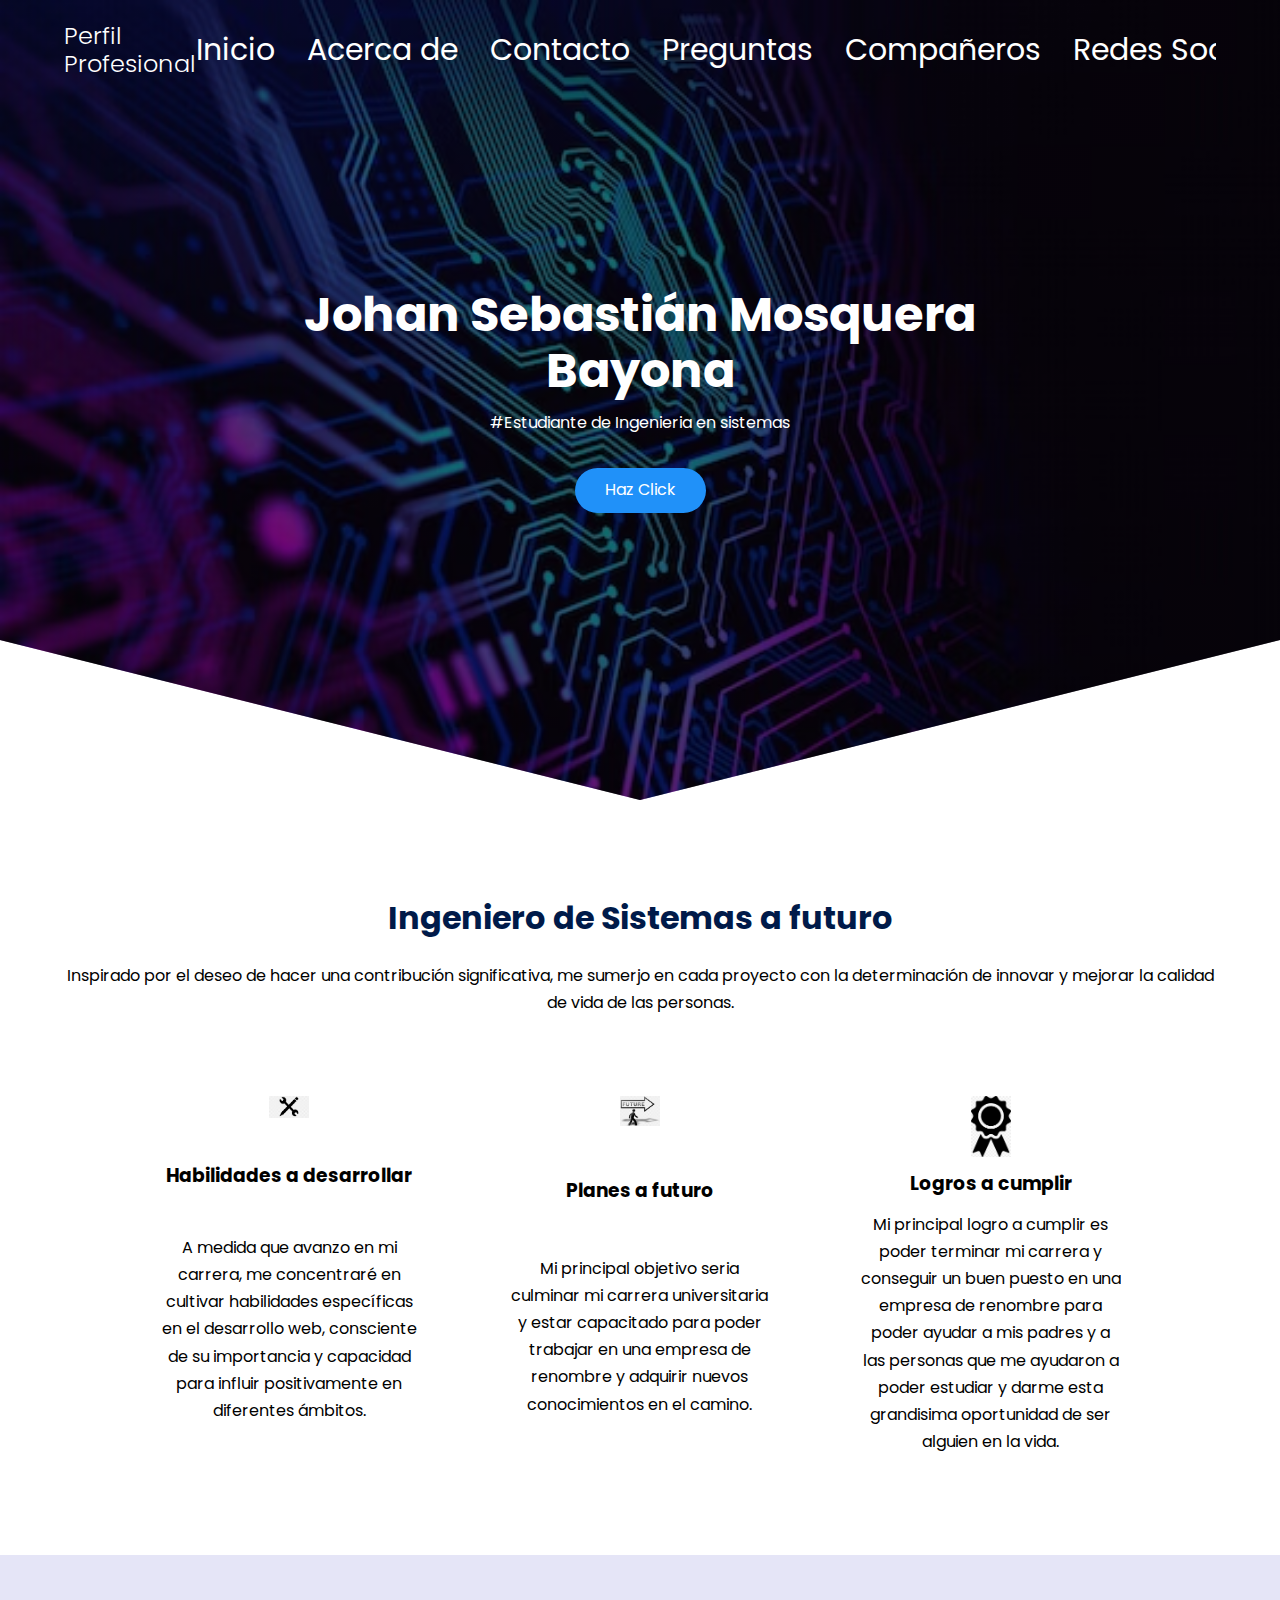
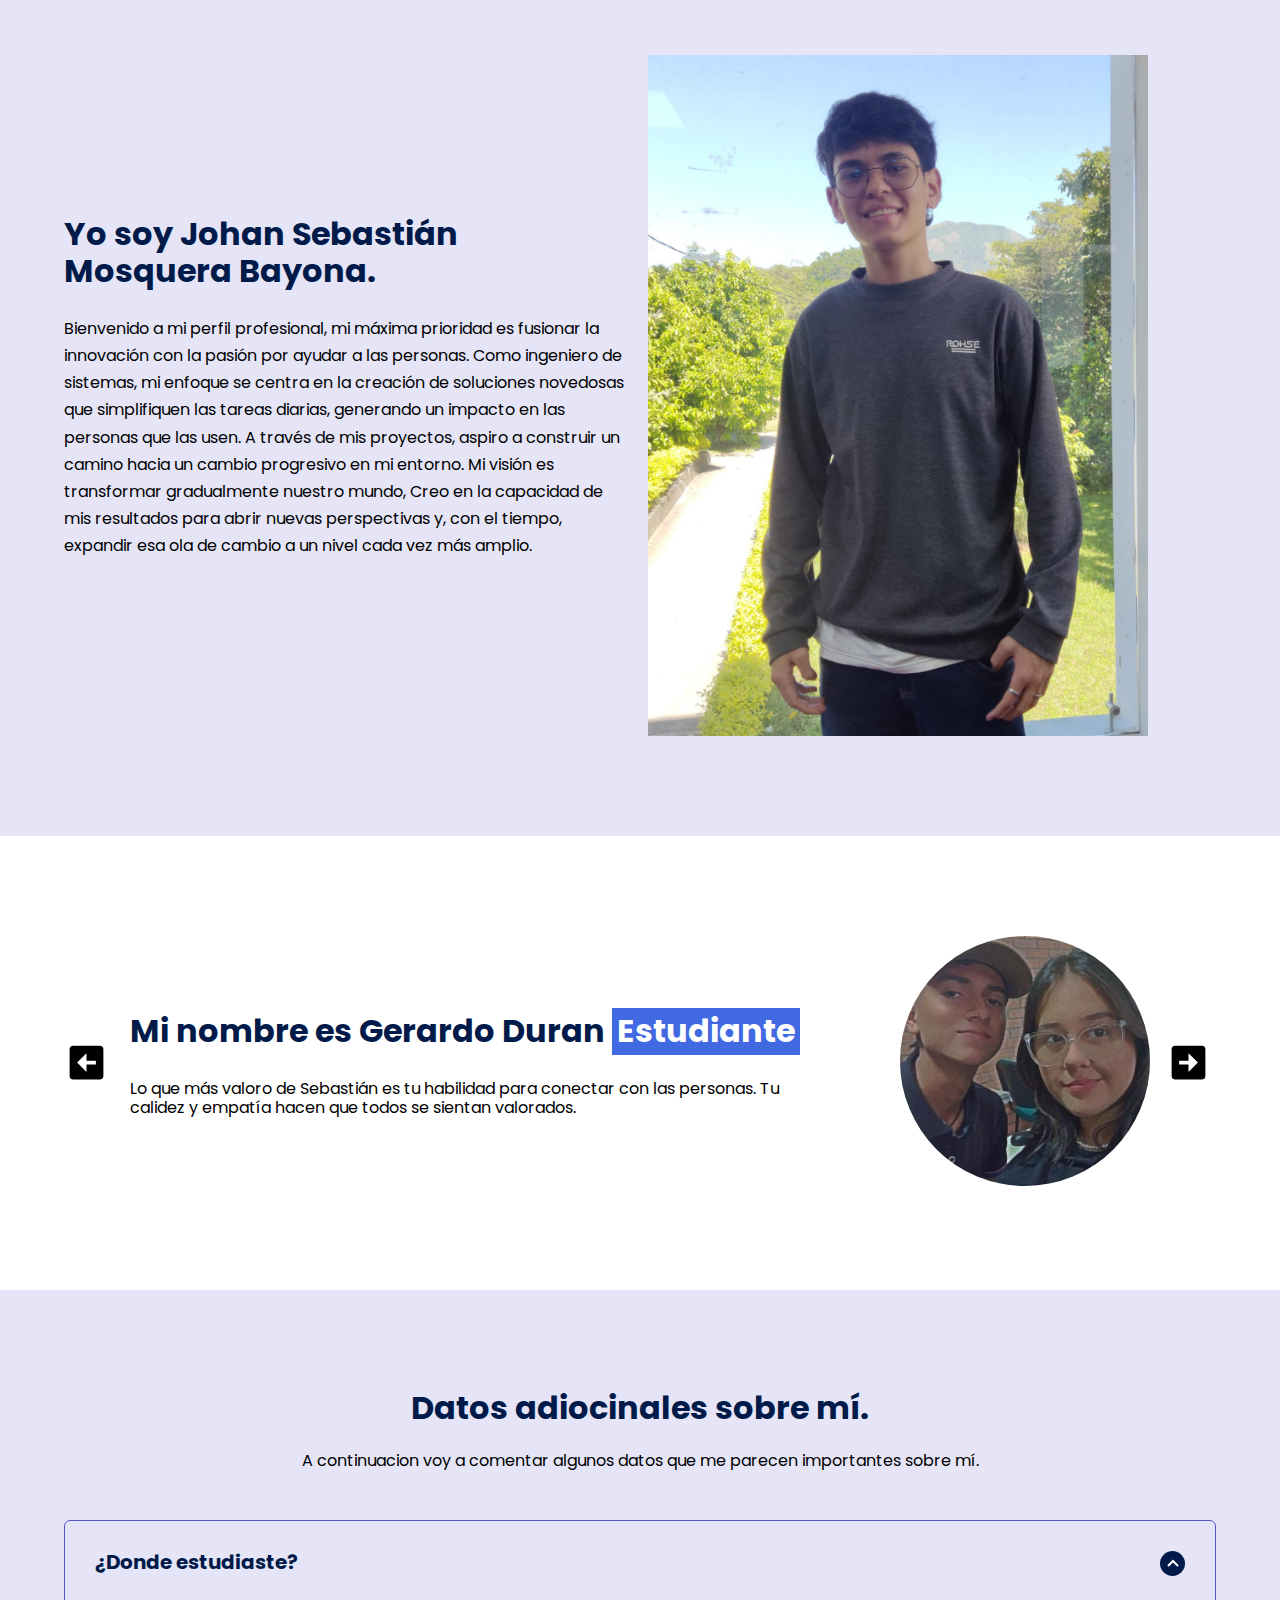
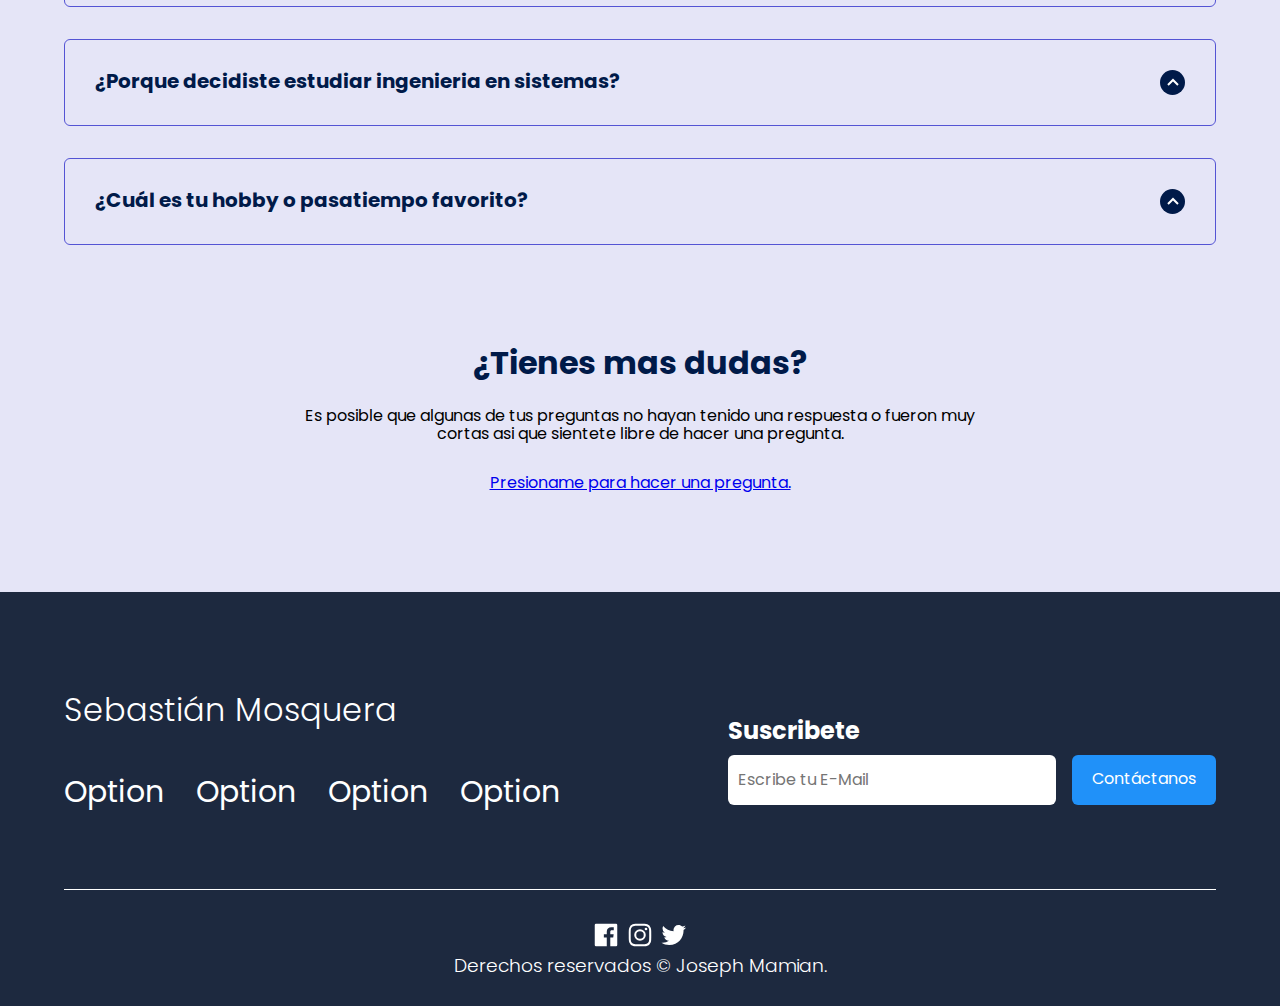
==== commit 282ab9e7: "update page" ====
--- a/index.html
+++ b/index.html
@@ -85,7 +85,7 @@
                      </p>
                 </div>
                 <figure class="options_picture">
-                    <img src="images/Perfil.jpg" alt="Imagen Options" class="options_img">
+                    <img src="images/Foto de pefil.jpeg" alt="Imagen Options" class="options_img">
                 </figure>
             </div>
         </section>
--- a/css/style.css
+++ b/css/style.css
@@ -71,6 +71,7 @@
 .nav_links{
     color: #fff;
     text-decoration: none;
+    font-size: 30px;
 }
 
 .nav_menu{
